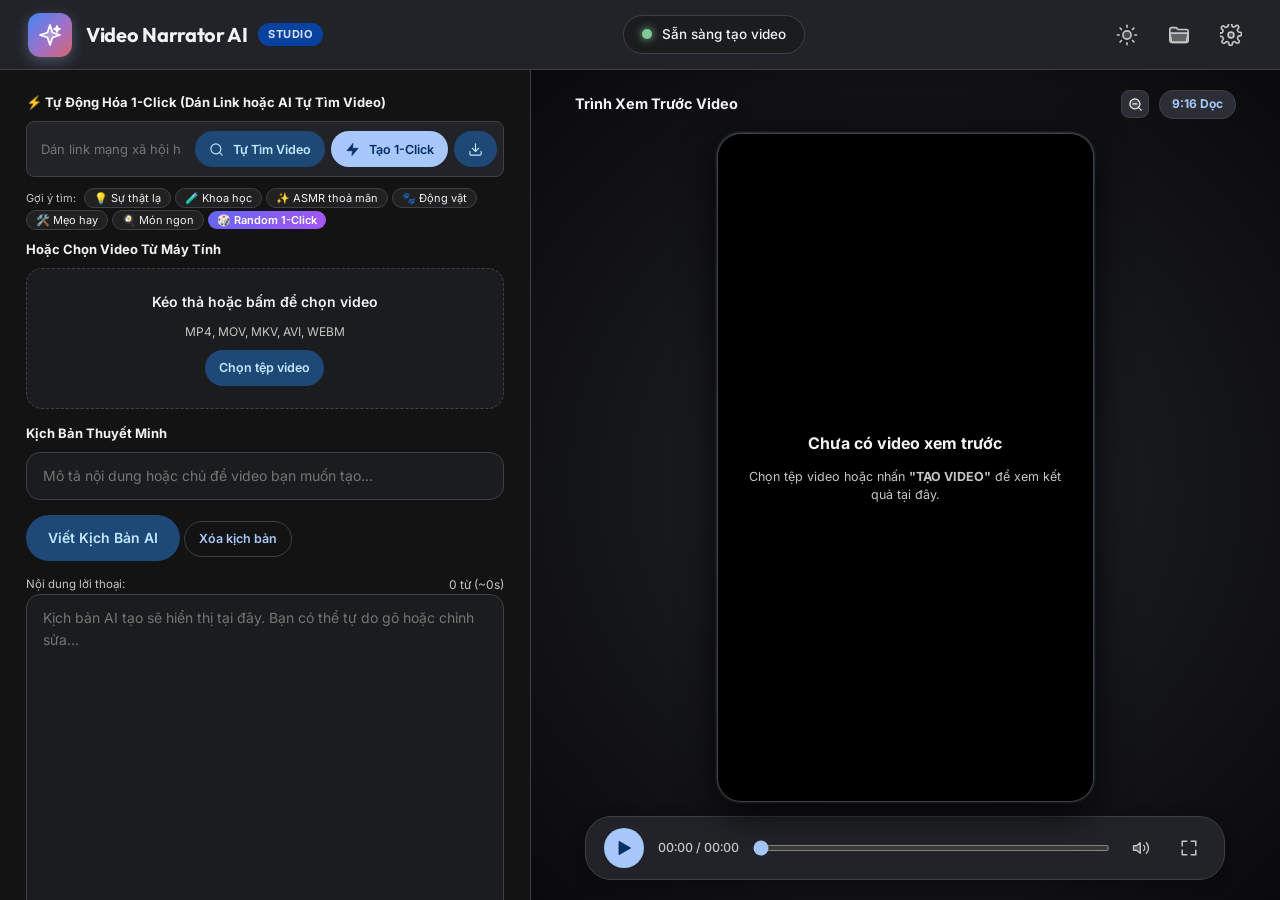
==== wwwroot/index.html @ b7f8c791 "feat(tts): set default voice to HoaiMyNeural and default speech rate to 1.25x for dynamic viral paci" ====
<!DOCTYPE html>
<html lang="vi" data-theme="dark">
<head>
    <meta charset="UTF-8">
    <meta name="viewport" content="width=device-width, initial-scale=1.0">
    <title>Video Narrator AI - Studio Tự Động Hóa Video</title>
    <!-- Modern Typography: Google Fonts (Inter, Roboto, Outfit) -->
    <link rel="preconnect" href="https://fonts.googleapis.com">
    <link rel="preconnect" href="https://fonts.gstatic.com" crossorigin>
    <link href="https://fonts.googleapis.com/css2?family=Inter:wght@400;500;600;700&family=Roboto:wght@400;500;700&family=Outfit:wght@500;600;700&display=swap" rel="stylesheet">
    <link rel="stylesheet" href="style.css">
</head>
<body>

    <!-- ==================== BESPOKE VECTOR SVG ICON SYSTEM ==================== -->
    <svg xmlns="http://www.w3.org/2000/svg" style="display: none;">
        <symbol id="icon-search" viewBox="0 0 24 24" fill="none" stroke="currentColor" stroke-width="1.8" stroke-linecap="round" stroke-linejoin="round">
            <circle cx="11" cy="11" r="8"/>
            <line x1="21" y1="21" x2="16.65" y2="16.65"/>
        </symbol>
        <symbol id="icon-sparkle" viewBox="0 0 24 24" fill="none" stroke="currentColor" stroke-width="1.8" stroke-linecap="round" stroke-linejoin="round">
            <path d="M12 2L14.5 9.5L22 12L14.5 14.5L12 22L9.5 14.5L2 12L9.5 9.5L12 2Z" fill="currentColor" fill-opacity="0.25"/>
            <path d="M19 3L19.8 5.2L22 6L19.8 6.8L19 9L18.2 6.8L16 6L18.2 5.2L19 3Z" fill="currentColor"/>
        </symbol>
        <symbol id="icon-sun" viewBox="0 0 24 24" fill="none" stroke="currentColor" stroke-width="1.8" stroke-linecap="round" stroke-linejoin="round">
            <circle cx="12" cy="12" r="4.5" fill="currentColor" fill-opacity="0.25"/>
            <line x1="12" y1="1.5" x2="12" y2="3.5"/>
            <line x1="12" y1="20.5" x2="12" y2="22.5"/>
            <line x1="4.5" y1="4.5" x2="6" y2="6"/>
            <line x1="18" y1="18" x2="19.5" y2="19.5"/>
            <line x1="1.5" y1="12" x2="3.5" y2="12"/>
            <line x1="20.5" y1="12" x2="22.5" y2="12"/>
            <line x1="4.5" y1="19.5" x2="6" y2="18"/>
            <line x1="18" y1="6" x2="19.5" y2="4.5"/>
        </symbol>
        <symbol id="icon-moon" viewBox="0 0 24 24" fill="none" stroke="currentColor" stroke-width="1.8" stroke-linecap="round" stroke-linejoin="round">
            <path d="M21 12.79A9 9 0 1 1 11.21 3 7 7 0 0 0 21 12.79z" fill="currentColor" fill-opacity="0.25"/>
        </symbol>
        <symbol id="icon-folder-open" viewBox="0 0 24 24" fill="none" stroke="currentColor" stroke-width="1.8" stroke-linecap="round" stroke-linejoin="round">
            <path d="M2 6C2 4.9 2.9 4 4 4H9L11 6H20C21.1 6 22 6.9 22 8V18C22 19.1 21.1 20 20 20H4C2.9 20 2 19.1 2 18V6Z" fill="currentColor" fill-opacity="0.15"/>
            <path d="M2 10H22L20 20H4L2 10Z" fill="currentColor" fill-opacity="0.3"/>
        </symbol>
        <symbol id="icon-folder" viewBox="0 0 24 24" fill="none" stroke="currentColor" stroke-width="1.8" stroke-linecap="round" stroke-linejoin="round">
            <path d="M22 19C22 20.1 21.1 21 20 21H4C2.9 21 2 20.1 2 19V5C2 3.9 2.9 3 4 3H9L11 5H20C21.1 5 22 5.9 22 7V19Z" fill="currentColor" fill-opacity="0.25"/>
        </symbol>
        <symbol id="icon-gear" viewBox="0 0 24 24" fill="none" stroke="currentColor" stroke-width="1.8" stroke-linecap="round" stroke-linejoin="round">
            <circle cx="12" cy="12" r="3.2" fill="currentColor" fill-opacity="0.25"/>
            <path d="M19.4 15A1.65 1.65 0 0 0 19.7 16.8L20 17.3A2 2 0 1 1 17.3 20L16.8 19.7A1.65 1.65 0 0 0 15 19.4A1.65 1.65 0 0 0 13.6 20.6V21.4A2 2 0 1 1 9.6 21.4V20.6A1.65 1.65 0 0 0 8.2 19.4A1.65 1.65 0 0 0 6.4 19.7L5.9 20A2 2 0 1 1 3.2 17.3L3.5 16.8A1.65 1.65 0 0 0 3.2 15A1.65 1.65 0 0 0 2 13.6H1.2A2 2 0 1 1 1.2 9.6H2A1.65 1.65 0 0 0 3.2 8.2A1.65 1.65 0 0 0 2.9 6.4L2.6 5.9A2 2 0 1 1 5.3 3.2L5.8 3.5A1.65 1.65 0 0 0 7.6 3.2A1.65 1.65 0 0 0 9 2V1.2A2 2 0 1 1 13 1.2V2A1.65 1.65 0 0 0 14.4 3.2A1.65 1.65 0 0 0 16.2 2.9L16.7 2.6A2 2 0 1 1 19.4 5.3L19.1 5.8A1.65 1.65 0 0 0 19.4 7.6A1.65 1.65 0 0 0 20.8 9H21.6A2 2 0 1 1 21.6 13H20.8A1.65 1.65 0 0 0 19.4 15Z"/>
        </symbol>
        <symbol id="icon-video" viewBox="0 0 24 24" fill="none" stroke="currentColor" stroke-width="1.8" stroke-linecap="round" stroke-linejoin="round">
            <polygon points="23 7 16 12 23 17 23 7" fill="currentColor" fill-opacity="0.3"/>
            <rect x="1" y="5" width="15" height="14" rx="2.5" ry="2.5" fill="currentColor" fill-opacity="0.18"/>
        </symbol>
        <symbol id="icon-magic" viewBox="0 0 24 24" fill="none" stroke="currentColor" stroke-width="1.8" stroke-linecap="round" stroke-linejoin="round">
            <path d="M14.5 4.5L19.5 9.5L6.5 22.5L1.5 17.5L14.5 4.5Z" fill="currentColor" fill-opacity="0.2"/>
            <path d="M12 2L13 5L16 6L13 7L12 10L11 7L8 6L11 5L12 2Z" fill="currentColor"/>
            <path d="M19 13L19.5 14.5L21 15L19.5 15.5L19 17L18.5 15.5L17 15L18.5 14.5L19 13Z" fill="currentColor"/>
        </symbol>
        <symbol id="icon-mic" viewBox="0 0 24 24" fill="none" stroke="currentColor" stroke-width="1.8" stroke-linecap="round" stroke-linejoin="round">
            <path d="M12 2C10.3 2 9 3.3 9 5V11C9 12.7 10.3 14 12 14C13.7 14 15 12.7 15 11V5C15 3.3 13.7 2 12 2Z" fill="currentColor" fill-opacity="0.25"/>
            <path d="M19 10V11C19 14.9 15.9 18 12 18C8.1 18 5 14.9 5 11V10"/>
            <line x1="12" y1="18" x2="12" y2="22"/>
            <line x1="8" y1="22" x2="16" y2="22"/>
        </symbol>
        <symbol id="icon-sliders" viewBox="0 0 24 24" fill="none" stroke="currentColor" stroke-width="1.8" stroke-linecap="round" stroke-linejoin="round">
            <line x1="4" y1="21" x2="4" y2="14"/>
            <line x1="4" y1="10" x2="4" y2="3"/>
            <line x1="12" y1="21" x2="12" y2="12"/>
            <line x1="12" y1="8" x2="12" y2="3"/>
            <line x1="20" y1="21" x2="20" y2="16"/>
            <line x1="20" y1="12" x2="20" y2="3"/>
            <line x1="1" y1="14" x2="7" y2="14"/>
            <line x1="9" y1="8" x2="15" y2="8"/>
            <line x1="17" y1="16" x2="23" y2="16"/>
        </symbol>
        <symbol id="icon-download" viewBox="0 0 24 24" fill="none" stroke="currentColor" stroke-width="1.8" stroke-linecap="round" stroke-linejoin="round">
            <path d="M21 15V19C21 20.1 20.1 21 19 21H5C3.9 21 3 20.1 3 19V15"/>
            <polyline points="7 10 12 15 17 10"/>
            <line x1="12" y1="15" x2="12" y2="3"/>
        </symbol>
        <symbol id="icon-check-circle" viewBox="0 0 24 24" fill="none" stroke="currentColor" stroke-width="2" stroke-linecap="round" stroke-linejoin="round">
            <circle cx="12" cy="12" r="10" fill="currentColor" fill-opacity="0.2"/>
            <polyline points="8 12 11 15 16 9"/>
        </symbol>
        <symbol id="icon-upload" viewBox="0 0 24 24" fill="none" stroke="currentColor" stroke-width="1.8" stroke-linecap="round" stroke-linejoin="round">
            <path d="M16 16L12 12L8 16"/>
            <line x1="12" y1="12" x2="12" y2="21"/>
            <path d="M20.39 18.39A5 5 0 0 0 18 9H16.74A8 8 0 1 0 3 16.3"/>
            <polyline points="16 16 12 12 8 16"/>
        </symbol>
        <symbol id="icon-clock" viewBox="0 0 24 24" fill="none" stroke="currentColor" stroke-width="1.8" stroke-linecap="round" stroke-linejoin="round">
            <circle cx="12" cy="12" r="10" fill="currentColor" fill-opacity="0.18"/>
            <polyline points="12 6 12 12 16 14"/>
        </symbol>
        <symbol id="icon-monitor" viewBox="0 0 24 24" fill="none" stroke="currentColor" stroke-width="1.8" stroke-linecap="round" stroke-linejoin="round">
            <rect x="2" y="3" width="20" height="14" rx="2" fill="currentColor" fill-opacity="0.15"/>
            <line x1="8" y1="21" x2="16" y2="21"/>
            <line x1="12" y1="17" x2="12" y2="21"/>
        </symbol>
        <symbol id="icon-mobile" viewBox="0 0 24 24" fill="none" stroke="currentColor" stroke-width="1.8" stroke-linecap="round" stroke-linejoin="round">
            <rect x="5" y="2" width="14" height="20" rx="3" fill="currentColor" fill-opacity="0.18"/>
            <line x1="12" y1="18" x2="12.01" y2="18" stroke-width="3"/>
        </symbol>
        <symbol id="icon-refresh" viewBox="0 0 24 24" fill="none" stroke="currentColor" stroke-width="1.8" stroke-linecap="round" stroke-linejoin="round">
            <polyline points="23 4 23 10 17 10"/>
            <polyline points="1 20 1 14 7 14"/>
            <path d="M3.51 9a9 9 0 0 1 14.85-3.36L23 10M1 14l4.64 4.36A9 9 0 0 0 20.49 15"/>
        </symbol>
        <symbol id="icon-caret-down" viewBox="0 0 24 24" fill="none" stroke="currentColor" stroke-width="2.2" stroke-linecap="round" stroke-linejoin="round">
            <polyline points="6 9 12 15 18 9"/>
        </symbol>
        <symbol id="icon-waveform" viewBox="0 0 24 24" fill="none" stroke="currentColor" stroke-width="2.2" stroke-linecap="round" stroke-linejoin="round">
            <line x1="3" y1="10" x2="3" y2="14"/>
            <line x1="7" y1="6" x2="7" y2="18"/>
            <line x1="11" y1="3" x2="11" y2="21"/>
            <line x1="15" y1="8" x2="15" y2="16"/>
            <line x1="19" y1="5" x2="19" y2="19"/>
            <line x1="23" y1="11" x2="23" y2="13"/>
        </symbol>
        <symbol id="icon-play" viewBox="0 0 24 24" fill="currentColor">
            <polygon points="6 4 20 12 6 20 6 4"/>
        </symbol>
        <symbol id="icon-pause" viewBox="0 0 24 24" fill="currentColor">
            <rect x="6" y="4" width="4" height="16" rx="1.2"/>
            <rect x="14" y="4" width="4" height="16" rx="1.2"/>
        </symbol>
        <symbol id="icon-scissors" viewBox="0 0 24 24" fill="none" stroke="currentColor" stroke-width="1.8" stroke-linecap="round" stroke-linejoin="round">
            <circle cx="6" cy="6" r="3" fill="currentColor" fill-opacity="0.25"/>
            <circle cx="6" cy="18" r="3" fill="currentColor" fill-opacity="0.25"/>
            <line x1="20" y1="4" x2="8.12" y2="15.88"/>
            <line x1="14.47" y1="14.48" x2="20" y2="20"/>
            <line x1="8.12" y1="8.12" x2="12" y2="12"/>
        </symbol>
        <symbol id="icon-crop" viewBox="0 0 24 24" fill="none" stroke="currentColor" stroke-width="1.8" stroke-linecap="round" stroke-linejoin="round">
            <path d="M6.13 1L6 16a2 2 0 0 0 2 2h15"/>
            <path d="M1 6.13L16 6a2 2 0 0 1 2 2v15"/>
        </symbol>
        <symbol id="icon-camera" viewBox="0 0 24 24" fill="none" stroke="currentColor" stroke-width="1.8" stroke-linecap="round" stroke-linejoin="round">
            <path d="M23 19a2 2 0 0 1-2 2H3a2 2 0 0 1-2-2V8a2 2 0 0 1 2-2h4l2-3h6l2 3h4a2 2 0 0 1 2 2z" fill="currentColor" fill-opacity="0.2"/>
            <circle cx="12" cy="13" r="4" fill="currentColor" fill-opacity="0.15"/>
        </symbol>
        <symbol id="icon-subtitles" viewBox="0 0 24 24" fill="none" stroke="currentColor" stroke-width="1.8" stroke-linecap="round" stroke-linejoin="round">
            <rect x="2" y="4" width="20" height="16" rx="3" fill="currentColor" fill-opacity="0.15"/>
            <line x1="6" y1="14" x2="10" y2="14"/>
            <line x1="14" y1="14" x2="18" y2="14"/>
            <line x1="6" y1="10" x2="14" y2="10"/>
        </symbol>
        <symbol id="icon-brush" viewBox="0 0 24 24" fill="none" stroke="currentColor" stroke-width="1.8" stroke-linecap="round" stroke-linejoin="round">
            <path d="M18.37 2.63L14 7L17 10L21.37 5.63a2.12 2.12 0 1 0-3-3Z" fill="currentColor" fill-opacity="0.3"/>
            <path d="M9 12l5 5L9 22H2v-7l7-3Z" fill="currentColor" fill-opacity="0.15"/>
        </symbol>
        <symbol id="icon-music" viewBox="0 0 24 24" fill="none" stroke="currentColor" stroke-width="1.8" stroke-linecap="round" stroke-linejoin="round">
            <path d="M9 18V5l12-2v13"/>
            <circle cx="6" cy="18" r="3" fill="currentColor" fill-opacity="0.3"/>
            <circle cx="18" cy="16" r="3" fill="currentColor" fill-opacity="0.3"/>
        </symbol>
        <symbol id="icon-speaker" viewBox="0 0 24 24" fill="none" stroke="currentColor" stroke-width="1.8" stroke-linecap="round" stroke-linejoin="round">
            <polygon points="11 5 6 9 2 9 2 15 6 15 11 19 11 5" fill="currentColor" fill-opacity="0.3"/>
            <path d="M19.07 4.93a10 10 0 0 1 0 14.14M15.54 8.46a5 5 0 0 1 0 7.07"/>
        </symbol>
        <symbol id="icon-fullscreen" viewBox="0 0 24 24" fill="none" stroke="currentColor" stroke-width="2" stroke-linecap="round" stroke-linejoin="round">
            <polyline points="15 3 21 3 21 9"/>
            <polyline points="9 21 3 21 3 15"/>
            <polyline points="21 15 21 21 15 21"/>
            <polyline points="3 9 3 3 9 3"/>
        </symbol>
        <symbol id="icon-zoom-in" viewBox="0 0 24 24" fill="none" stroke="currentColor" stroke-width="2" stroke-linecap="round" stroke-linejoin="round">
            <circle cx="11" cy="11" r="8" fill="currentColor" fill-opacity="0.15"/>
            <line x1="21" y1="21" x2="16.65" y2="16.65"/>
            <line x1="11" y1="8" x2="11" y2="14"/>
            <line x1="8" y1="11" x2="14" y2="11"/>
        </symbol>
        <symbol id="icon-zoom-out" viewBox="0 0 24 24" fill="none" stroke="currentColor" stroke-width="2" stroke-linecap="round" stroke-linejoin="round">
            <circle cx="11" cy="11" r="8" fill="currentColor" fill-opacity="0.15"/>
            <line x1="21" y1="21" x2="16.65" y2="16.65"/>
            <line x1="8" y1="11" x2="14" y2="11"/>
        </symbol>
        <symbol id="icon-film-slate" viewBox="0 0 24 24" fill="none" stroke="currentColor" stroke-width="1.8" stroke-linecap="round" stroke-linejoin="round">
            <rect x="2" y="7" width="20" height="14" rx="2.5" fill="currentColor" fill-opacity="0.2"/>
            <path d="M2 7l3.5-4h4L6 7m4 0l3.5-4h4L14 7m4 0l3.5-4H22l-2.5 4"/>
        </symbol>
        <symbol id="icon-lightning" viewBox="0 0 24 24" fill="currentColor">
            <polygon points="13 2 3 14 12 14 11 22 21 10 12 10 13 2"/>
        </symbol>
        <symbol id="icon-close" viewBox="0 0 24 24" fill="none" stroke="currentColor" stroke-width="2.2" stroke-linecap="round" stroke-linejoin="round">
            <line x1="18" y1="6" x2="6" y2="18"/>
            <line x1="6" y1="6" x2="18" y2="18"/>
        </symbol>
        <symbol id="icon-save" viewBox="0 0 24 24" fill="none" stroke="currentColor" stroke-width="1.8" stroke-linecap="round" stroke-linejoin="round">
            <path d="M19 21H5C3.9 21 3 20.1 3 19V5C3 3.9 3.9 3 5 3H16L21 8V19C21 20.1 20.1 21 19 21Z" fill="currentColor" fill-opacity="0.2"/>
            <polyline points="17 21 17 13 7 13 7 21"/>
            <polyline points="7 3 7 8 15 8"/>
        </symbol>
        <symbol id="icon-warning" viewBox="0 0 24 24" fill="none" stroke="currentColor" stroke-width="1.8" stroke-linecap="round" stroke-linejoin="round">
            <path d="M10.29 3.86L1.82 18a2 2 0 0 0 1.71 3h16.94a2 2 0 0 0 1.71-3L13.71 3.86a2 2 0 0 0-3.42 0z" fill="currentColor" fill-opacity="0.2"/>
            <line x1="12" y1="9" x2="12" y2="13"/>
            <line x1="12" y1="17" x2="12.01" y2="17"/>
        </symbol>
        <symbol id="icon-spinner" viewBox="0 0 24 24" fill="none" stroke="currentColor" stroke-width="2.5" stroke-linecap="round">
            <path d="M12 2A10 10 0 0 1 22 12A10 10 0 0 1 12 22"/>
        </symbol>
        <symbol id="icon-play-circle" viewBox="0 0 24 24" fill="none" stroke="currentColor" stroke-width="1.8" stroke-linecap="round" stroke-linejoin="round">
            <circle cx="12" cy="12" r="10" fill="currentColor" fill-opacity="0.2"/>
            <polygon points="10 8 16 12 10 16 10 8" fill="currentColor"/>
        </symbol>
        <symbol id="icon-film" viewBox="0 0 24 24" fill="none" stroke="currentColor" stroke-width="1.8" stroke-linecap="round" stroke-linejoin="round">
            <rect x="2" y="2" width="20" height="20" rx="2.5" fill="currentColor" fill-opacity="0.15"/>
            <line x1="7" y1="2" x2="7" y2="22"/>
            <line x1="17" y1="2" x2="17" y2="22"/>
            <line x1="2" y1="12" x2="22" y2="12"/>
        </symbol>
        <symbol id="icon-monitor-play" viewBox="0 0 24 24" fill="none" stroke="currentColor" stroke-width="1.8" stroke-linecap="round" stroke-linejoin="round">
            <rect x="2" y="3" width="20" height="14" rx="2" fill="currentColor" fill-opacity="0.15"/>
            <line x1="8" y1="21" x2="16" y2="21"/>
            <line x1="12" y1="17" x2="12" y2="21"/>
            <polygon points="10 7 15 10 10 13 10 7" fill="currentColor"/>
        </symbol>
    </svg>

    <div class="vn-app-layout">
        
        <!-- ==================== TOP HEADER ==================== -->
        <header class="vn-header">
            <div class="header-left">
                <div class="brand-badge-icon">
                    <svg class="vn-icon"><use href="#icon-sparkle"></use></svg>
                </div>
                <div class="brand-text">
                    <span class="brand-name">Video Narrator AI</span>
                    <span class="brand-pill">Studio</span>
                </div>
            </div>

            <div class="header-center">
                <div class="ai-status-chip" id="aiStatusChip">
                    <span class="status-indicator-dot"></span>
                    <span class="status-indicator-text" id="aiStatusText">Sẵn sàng tạo video</span>
                </div>
            </div>

            <div class="header-right">
                <!-- Theme Toggle Button -->
                <button class="vn-icon-btn" id="btnToggleTheme" title="Giao diện Sáng / Tối">
                    <svg class="vn-icon" id="themeIcon"><use href="#icon-sun"></use></svg>
                </button>

                <!-- Open Output Directory -->
                <button class="vn-icon-btn" id="btnOpenFolder" title="Mở thư mục video đã xuất">
                    <svg class="vn-icon"><use href="#icon-folder-open"></use></svg>
                </button>

                <!-- Settings Button -->
                <button class="vn-icon-btn" id="btnSettings" title="Cài đặt AI & Cấu hình">
                    <svg class="vn-icon"><use href="#icon-gear"></use></svg>
                </button>
            </div>
        </header>

        <!-- ==================== BODY WORKSPACE ==================== -->
        <div class="vn-workspace">
            
            <!-- MAIN CONTENT -->
            <main class="vn-main">
                
                <!-- LEFT COLUMN: STUDIO CONTROLS -->
                <section class="vn-config-col">
                    
                    <!-- UNIFIED STUDIO PANEL (STEP 1) -->
                    <div class="step-panel active studio-panel" id="panelStep1">
                        
                        <!-- 1. VIDEO SOURCE SECTION -->
                        <div class="form-group mb-2">
                            <label class="section-label">
                                <span>⚡ Tự Động Hóa 1-Click (Dán Link hoặc AI Tự Tìm Video)</span>
                            </label>
                            <div class="one-click-url-box flex gap-2 mb-2">
                                <input type="text" id="videoUrlInput" class="vn-input flex-1" placeholder="Dán link mạng xã hội hoặc nhập chủ đề (ví dụ: mẹo vặt, khoa học...)...">
                                <button class="vn-btn vn-btn-tonal btn-sm flex items-center gap-1" id="btnDiscoverVideos" type="button" title="Tìm kiếm các video ngắn hay nhất trên mạng theo chủ đề">
                                    <svg class="vn-icon"><use href="#icon-search"></use></svg>
                                    <span>Tự Tìm Video</span>
                                </button>
                                <button class="vn-btn vn-btn-primary btn-sm flex items-center gap-1" id="btnOneClickProduce" type="button" title="Tự động tải về, tạo lời kể chuyện cuốn hút, lồng tiếng và xuất video hoàn chỉnh">
                                    <svg class="vn-icon"><use href="#icon-lightning"></use></svg>
                                    <span>Tạo 1-Click</span>
                                </button>
                                <button class="vn-btn vn-btn-tonal btn-sm flex items-center" id="btnDownloadOnly" type="button" title="Chỉ tải video về máy">
                                    <svg class="vn-icon"><use href="#icon-download"></use></svg>
                                </button>
                            </div>

                            <!-- Trending Quick Chips & Random Auto Button -->
                            <div class="trending-chips-container flex items-center gap-1 mb-2 flex-wrap" id="trendingChipsContainer">
                                <span class="chip-label text-xs">Gợi ý tìm:</span>
                                <button class="vn-chip" type="button" data-topic="Sự thật thú vị thế giới">💡 Sự thật lạ</button>
                                <button class="vn-chip" type="button" data-topic="Khoa học kỳ thú thí nghiệm">🧪 Khoa học</button>
                                <button class="vn-chip" type="button" data-topic="Oddly satisfying ASMR">✨ ASMR thoả mãn</button>
                                <button class="vn-chip" type="button" data-topic="Động vật thông minh hài hước">🐾 Động vật</button>
                                <button class="vn-chip" type="button" data-topic="Mẹo vặt cuộc sống cực đỉnh">🛠️ Mẹo hay</button>
                                <button class="vn-chip" type="button" data-topic="Ẩm thực đường phố độc lạ">🍳 Món ngon</button>
                                <button class="vn-chip chip-highlight" id="btnRandomAutoProduce" type="button" title="AI tự chọn 1 video ngẫu nhiên thịnh hành và tự động dựng trọn gói">🎲 Random 1-Click</button>
                            </div>

                            <!-- Discovered Videos Grid (Shown after search) -->
                            <div class="discovered-videos-container hidden mb-2" id="discoveredVideosBox">
                                <div class="discovered-header flex justify-between items-center mb-1">
                                    <span class="text-xs font-semibold text-primary" id="discoveredHeaderTitle">🎬 Danh sách video tìm thấy:</span>
                                    <button class="vn-icon-btn btn-xs" id="btnCloseDiscovered" type="button" title="Đóng danh sách">
                                        <svg class="vn-icon"><use href="#icon-close"></use></svg>
                                    </button>
                                </div>
                                <div class="discovered-grid" id="discoveredGrid">
                                    <!-- Populated dynamically via JS -->
                                </div>
                            </div>
                            
                            <label class="section-label mt-1">
                                <span>Hoặc Chọn Video Từ Máy Tính</span>
                            </label>
                            
                            <!-- Dropzone -->
                            <div class="vn-dropzone compact" id="dropzoneVideo">
                                <h3 class="dropzone-title">Kéo thả hoặc bấm để chọn video</h3>
                                <p class="dropzone-hint">MP4, MOV, MKV, AVI, WEBM</p>
                                <button class="vn-btn vn-btn-tonal btn-sm mt-1" id="btnSelectVideo" type="button">
                                    Chọn tệp video
                                </button>
                            </div>
                            <input type="file" id="nativeFileInput" accept="video/mp4,video/mkv,video/mov,video/avi,video/webm" style="display:none">

                            <!-- Video Info Card (Shown when selected) -->
                            <div class="video-info-card hidden mt-2" id="videoInfoCard">
                                <div class="video-thumb-preview" id="videoThumbBox">
                                    <svg class="vn-icon"><use href="#icon-video"></use></svg>
                                </div>
                                <div class="video-details">
                                    <div class="video-filename" id="videoFilename">Chưa chọn video</div>
                                    <div class="video-meta-tags">
                                        <span class="meta-tag" id="metaDuration"><svg class="vn-icon"><use href="#icon-clock"></use></svg> --:--</span>
                                        <span class="meta-tag" id="metaResolution"><svg class="vn-icon"><use href="#icon-monitor"></use></svg> --x--</span>
                                        <span class="meta-tag badge-ratio" id="badgeTargetRatio">9:16</span>
                                    </div>
                                </div>
                                <button class="vn-icon-btn btn-sm" id="btnChangeVideo" title="Chọn video khác">
                                    <svg class="vn-icon"><use href="#icon-refresh"></use></svg>
                                </button>
                            </div>
                        </div>

                        <!-- 2. AI SCRIPT SECTION -->
                        <div class="form-group">
                            <label class="section-label">
                                <span>Kịch Bản Thuyết Minh</span>
                            </label>
                            <input type="text" id="topicInput" class="vn-input" placeholder="Mô tả nội dung hoặc chủ đề video bạn muốn tạo...">
                            
                            <div class="script-gen-action flex gap-2 mt-2">
                                <button class="vn-btn vn-btn-tonal flex-1" id="btnGenerateScriptAction" type="button">
                                    <span>Viết Kịch Bản AI</span>
                                </button>
                                <button class="vn-btn vn-btn-outlined btn-sm" id="btnClearScript" type="button" title="Xóa kịch bản cũ">
                                    <span>Xóa kịch bản</span>
                                </button>
                            </div>

                            <div class="mt-2">
                                <div class="flex-between mb-1">
                                    <span style="font-size: 11.5px; color: var(--vn-on-surface-variant);">Nội dung lời thoại:</span>
                                    <span class="word-counter" id="scriptWordCounter">0 từ (~0s)</span>
                                </div>
                                <textarea id="scriptInput" class="vn-textarea" placeholder="Kịch bản AI tạo sẽ hiển thị tại đây. Bạn có thể tự do gõ hoặc chỉnh sửa..."></textarea>
                            </div>
                        </div>

                        <!-- 3. QUICK CONFIG ROW -->
                        <div class="form-row-3">
                            <div class="form-group">
                                <label class="form-label" style="font-size: 11.5px;">Khung hình:</label>
                                <div class="vn-select-wrap">
                                    <select id="resolutionSelect" class="vn-select">
                                        <option value="1080x1920 (9:16 Dọc TikTok/Shorts)" selected>9:16 Dọc (TikTok/Reels)</option>
                                        <option value="1920x1080 (16:9 Ngang YouTube/Facebook)">16:9 Ngang (YouTube)</option>
                                        <option value="1080x1080 (1:1 Vuông Instagram)">1:1 Vuông (Instagram)</option>
                                        <option value="Original (Giữ nguyên kích thước video gốc)">Giữ nguyên gốc (Không cắt viền)</option>
                                    </select>
                                    <svg class="vn-icon select-caret"><use href="#icon-caret-down"></use></svg>
                                </div>
                                <span class="hidden" id="valSelectedAspect">9:16 Dọc TikTok</span>
                                <span class="hidden" id="resolutionHint"></span>
                            </div>

                            <div class="form-group">
                                <label class="form-label" style="font-size: 11.5px;">Giọng đọc:</label>
                                <div class="vn-select-wrap">
                                    <select id="ttsVoiceSelect" class="vn-select">
                                        <option value="vi-VN-HoaiMyNeural (Nữ - Tiếng Việt)" selected>Hoài My (Nữ truyền cảm - Khuyên dùng)</option>
                                        <option value="vi-VN-NamMinhNeural (Nam - Tiếng Việt)">Nam Minh (Nam đĩnh đạc)</option>
                                        <option value="en-US-GuyNeural (Nam - Tiếng Anh)">Guy (Nam English)</option>
                                        <option value="en-US-JennyNeural (Nữ - Tiếng Anh)">Jenny (Nữ English)</option>
                                    </select>
                                    <svg class="vn-icon select-caret"><use href="#icon-caret-down"></use></svg>
                                </div>
                            </div>

                            <div class="form-group">
                                <div class="flex-between">
                                    <label class="form-label" style="font-size: 11.5px;">Tốc độ:</label>
                                    <span class="badge-val" id="valSpeechRate" style="font-size: 11px;">1.25x</span>
                                </div>
                                <input type="range" class="vn-range" id="rangeSpeechRate" min="0.80" max="1.80" step="0.05" value="1.25" style="margin-top: 6px;">
                            </div>
                        </div>

                        <!-- 4. BIG PRIMARY CREATE BUTTON -->
                        <div class="generate-big-box mt-1">
                            <button class="vn-hero-btn w-full" id="btnBigCreateVideo" type="button">
                                <span>TẠO VIDEO</span>
                            </button>
                        </div>

                    </div>

                    <!-- STEP 5: RESULT & EXPORT PANEL -->
                    <div class="step-panel" id="panelStep5">
                        <div class="panel-header">
                            <div class="panel-title-group">
                                <span class="badge-step badge-success">Hoàn thành</span>
                                <h2 class="panel-title">Video Đã Sẵn Sàng!</h2>
                            </div>
                        </div>

                        <div class="result-details-card">
                            <div class="result-icon-success">
                                <svg class="vn-icon"><use href="#icon-check-circle"></use></svg>
                            </div>
                            <div class="result-meta-info">
                                <h3 class="result-title" id="resVideoTitle">Video Hoàn Thiện Chất Lượng Cao</h3>
                                <div class="result-tags">
                                    <span class="res-tag"><svg class="vn-icon"><use href="#icon-mobile"></use></svg> 9:16</span>
                                    <span class="res-tag" id="resDurationTag"><svg class="vn-icon"><use href="#icon-clock"></use></svg> --:--</span>
                                    <span class="res-tag"><svg class="vn-icon"><use href="#icon-film"></use></svg> MP4</span>
                                </div>
                            </div>
                        </div>

                        <div class="result-actions-grid mt-3">
                            <button class="vn-btn vn-btn-primary" id="btnPlayResultVideo">
                                <svg class="vn-icon"><use href="#icon-play-circle"></use></svg>
                                <span>Phát Video</span>
                            </button>

                            <button class="vn-btn vn-btn-tonal" id="btnExportResultVideo">
                                <svg class="vn-icon"><use href="#icon-download"></use></svg>
                                <span>Xuất Video</span>
                            </button>

                            <button class="vn-btn vn-btn-outlined" id="btnOpenResultFolder">
                                <svg class="vn-icon"><use href="#icon-folder"></use></svg>
                                <span>Mở Thư Mục</span>
                            </button>
                        </div>

                        <div class="panel-footer-actions mt-4">
                            <button class="vn-btn vn-btn-text" id="btnRestartWorkflow">
                                <svg class="vn-icon"><use href="#icon-refresh"></use></svg> Tạo video mới khác
                            </button>
                        </div>
                    </div>

                    <!-- DUMMY HIDDEN CONTAINER TO SATISFY ALL LEGACY EVENT LISTENERS SAFELY -->
                    <div style="display:none;" aria-hidden="true">
                        <div id="stepNav">
                            <button id="stepBtn1"></button>
                            <button id="stepBtn2"></button>
                            <button id="stepBtn3"></button>
                            <button id="stepBtn4"></button>
                            <button id="stepBtn5"></button>
                        </div>
                        <span id="step1Desc"></span>
                        <span id="step5Desc"></span>
                        <div id="panelStep2"></div>
                        <div id="panelStep3"></div>
                        <div id="panelStep4"></div>
                        <button id="btnNextToStep2"></button>
                        <button id="btnNextToStep3"></button>
                        <button id="btnNextToStep4"></button>
                        <button id="btnBackToStep1"></button>
                        <button id="btnBackToStep2"></button>
                        <button id="btnBackToStep3"></button>
                        <button id="btnSidebarGenerate"></button>
                    </div>

                </section>

                <!-- RIGHT COLUMN: VIDEO PREVIEW & REAL-TIME PROGRESS OVERLAY -->
                <section class="vn-preview-col">
                    <div class="preview-stage-card preview-expanded" id="previewStageCard">
                        
                        <!-- Header of Preview Card -->
                        <div class="preview-card-header">
                            <div class="preview-title-group">
                                <span>Trình Xem Trước Video</span>
                            </div>
                            <div class="preview-header-actions">
                                <button class="vn-icon-btn btn-xs" id="btnToggleZoomPreview" title="Thu nhỏ khung xem trước">
                                    <svg class="vn-icon" id="iconZoomPreview"><use href="#icon-zoom-out"></use></svg>
                                </button>
                                <span class="ratio-pill" id="previewRatioPill">9:16 Dọc</span>
                            </div>
                        </div>

                        <!-- 9:16 Video Player Container -->
                        <div class="preview-viewport-box" id="previewViewportBox">
                            
                            <!-- Empty State View -->
                            <div class="preview-empty-state" id="previewEmptyState">
                                <h4 class="empty-state-title">Chưa có video xem trước</h4>
                                <p class="empty-state-desc">Chọn tệp video hoặc nhấn <strong>"TẠO VIDEO"</strong> để xem kết quả tại đây.</p>
                            </div>

                            <!-- Active HTML5 Video Player -->
                            <video id="videoPlayer" class="preview-video-element hidden" playsinline></video>

                            <!-- Badge overlay on video -->
                            <div class="video-badge-overlay hidden" id="videoBadgeOverlay">
                                <svg class="vn-icon"><use href="#icon-lightning"></use></svg>
                                <span id="videoBadgeText">Bản xem trước 9:16</span>
                            </div>

                            <!-- Real-time Multi-step Processing Overlay -->
                            <div class="pipeline-progress-overlay hidden" id="pipelineProgressOverlay">
                                <div class="pipeline-card">
                                    <div class="pipeline-header">
                                        <div class="pipeline-spinner-ring">
                                            <svg class="vn-icon spin-anim"><use href="#icon-spinner"></use></svg>
                                        </div>
                                        <div class="pipeline-title-group">
                                            <h3 class="pipeline-headline" id="pipelineHeadline">Đang Xử Lý Video AI...</h3>
                                            <span class="pipeline-substatus" id="pipelineSubstatus">Vui lòng đợi giây lát</span>
                                        </div>
                                        <span class="pipeline-percentage" id="pipelinePercentage">0%</span>
                                    </div>

                                    <!-- Progress Track Bar -->
                                    <div class="pipeline-track-bar">
                                        <div class="pipeline-track-fill" id="pipelineTrackFill" style="width: 0%;"></div>
                                    </div>

                                    <!-- Cancel Process Button -->
                                    <button class="vn-btn vn-btn-text text-danger mt-2" id="btnCancelPipeline">
                                        <svg class="vn-icon"><use href="#icon-close"></use></svg> Hủy tiến trình
                                    </button>
                                </div>
                            </div>

                            <!-- Error Alert Banner -->
                            <div class="error-toast-banner hidden" id="errorBanner">
                                <svg class="vn-icon"><use href="#icon-warning"></use></svg>
                                <span class="error-msg-text" id="errorMessageText">Đã xảy ra lỗi</span>
                                <button class="vn-icon-btn btn-xs" id="btnCloseError"><svg class="vn-icon"><use href="#icon-close"></use></svg></button>
                            </div>
                        </div>

                        <!-- Player Controls Bar -->
                        <div class="preview-controls-bar">
                            <button class="ctrl-play-btn" id="btnPlayPause" title="Phát / Dừng">
                                <svg class="vn-icon" id="iconPlayPause"><use href="#icon-play"></use></svg>
                            </button>

                            <span class="time-readout" id="timecodeDisplay">00:00 / 00:00</span>

                            <div class="seek-wrapper">
                                <input type="range" class="vn-seekbar" id="seekBar" min="0" max="100" value="0" step="0.1">
                            </div>

                            <button class="vn-icon-btn btn-sm" id="btnMute" title="Bật / Tắt tiếng">
                                <svg class="vn-icon" id="iconVolume"><use href="#icon-speaker"></use></svg>
                            </button>

                            <button class="vn-icon-btn btn-sm" id="btnFullscreen" title="Toàn màn hình">
                                <svg class="vn-icon"><use href="#icon-fullscreen"></use></svg>
                            </button>
                        </div>

                        <!-- Quick Generate Box in Preview Col (Hidden by CSS) -->
                        <div class="preview-footer-action">
                            <button class="vn-hero-btn w-full" id="btnPreviewColGenerate">
                                <span>TẠO VIDEO NGAY</span>
                            </button>
                        </div>

                    </div>
                </section>

            </main>
        </div>

    </div>

    <!-- ==================== SETTINGS MODAL (CÀI ĐẶT TÙY CHỌN NÂNG CAO) ==================== -->
    <div id="settingsModal" class="vn-modal hidden">
        <div class="modal-backdrop"></div>
        <div class="modal-card">
            <div class="modal-header">
                <div class="modal-title-group">
                    <svg class="vn-icon"><use href="#icon-sliders"></use></svg>
                    <span>Cài Đặt Tùy Chọn Nâng Cao</span>
                </div>
                <button class="vn-icon-btn btn-sm" id="btnCloseSettings"><svg class="vn-icon"><use href="#icon-close"></use></svg></button>
            </div>
            <div class="modal-body">
                
                <!-- 1. CÂU HOOK & THỜI LƯỢNG -->
                <div class="modal-section">
                    <h4 class="modal-sec-title">Mở Đầu & Thời Lượng Video</h4>
                    <div class="form-group mt-1">
                        <label class="form-label" style="font-size: 11.5px;">Câu Hook 3 Giây Mở Đầu:</label>
                        <input type="text" id="hookInput" class="vn-input" placeholder="Câu mở đầu giật gân, cuốn hút người xem trong 3 giây...">
                    </div>
                    <div class="form-group mt-2">
                        <label class="form-label" style="font-size: 11.5px;">Chiến lược thời lượng:</label>
                        <div class="vn-select-wrap">
                            <select id="durationModeSelect" class="vn-select">
                                <option value="Tự Động Thông Minh (Thuật toán tự quyết định)" selected>Tự động khớp video & giọng nói (Đề xuất)</option>
                                <option value="Giữ nguyên toàn bộ video gốc (Không cắt)">Giữ nguyên toàn bộ video gốc</option>
                                <option value="Cắt ghép Highlight (Khớp 100% giọng đọc)">Cắt ghép Highlight theo câu nói</option>
                            </select>
                            <svg class="vn-icon select-caret"><use href="#icon-caret-down"></use></svg>
                        </div>
                    </div>
                </div>

                <!-- 2. PHONG CÁCH & GIỌNG ĐỌC -->
                <div class="modal-section">
                    <h4 class="modal-sec-title">Phong Cách & Giọng Đọc</h4>
                    <div class="form-row-2 mt-1">
                        <div class="form-group">
                            <label class="form-label" style="font-size: 11.5px;">AI Persona:</label>
                            <div class="vn-select-wrap">
                                <select id="personaSelect" class="vn-select">
                                    <option value="the_gioi_co_gi_hay" selected>Thế Giới Có Gì Hay? (Sự Thật & Mẹo Độc Lạ)</option>
                                    <option value="mad_muse">Nàng Thơ Điên Rồ (Mad Muse)</option>
                                    <option value="genz_troll">Gen Z Sát Thủ Bắt Trend</option>
                                    <option value="hypnotic_zen">Thôi Miên Thiền Định</option>
                                    <option value="dark_documentarian">Hồ Sơ Đen Tối</option>
                                    <option value="high_octane_hype">Bùng Nổ Năng Lượng</option>
                                    <option value="doi_co_gi_hay">Đời Có Gì Hay</option>
                                </select>
                                <svg class="vn-icon select-caret"><use href="#icon-caret-down"></use></svg>
                            </div>
                        </div>

                        <div class="form-group">
                            <label class="form-label" style="font-size: 11.5px;">Phong cách kịch bản:</label>
                            <div class="vn-select-wrap">
                                <select id="stylePresetSelect" class="vn-select">
                                    <option value="Thế Giới Có Gì Hay" selected>Thế Giới Có Gì Hay? (Zack D. Films)</option>
                                    <option value="TikTok Shorts">TikTok Shorts (Hook nhanh)</option>
                                    <option value="Documentary">Phim tài liệu (Sâu lắng)</option>
                                    <option value="News">Bản tin tức (Dồn dập)</option>
                                    <option value="Educational">Kiến thức thú vị (Dễ hiểu)</option>
                                </select>
                                <svg class="vn-icon select-caret"><use href="#icon-caret-down"></use></svg>
                            </div>
                        </div>
                    </div>

                    <div class="form-row-2 mt-2">
                        <div class="form-group">
                            <label class="form-label" style="font-size: 11.5px;">Bộ máy TTS:</label>
                            <div class="vn-select-wrap">
                                <select id="ttsProviderSelect" class="vn-select">
                                    <option value="Edge-TTS" selected>Edge-TTS (Miễn phí chuẩn tự nhiên)</option>
                                    <option value="OpenAI">OpenAI TTS</option>
                                    <option value="ElevenLabs">ElevenLabs</option>
                                </select>
                                <svg class="vn-icon select-caret"><use href="#icon-caret-down"></use></svg>
                            </div>
                        </div>

                        <div class="form-group">
                            <div class="flex-between">
                                <label class="form-label" style="font-size: 11.5px;">Cao độ / Pitch:</label>
                                <span class="badge-val" id="valSpeechPitch" style="font-size: 11px;">+2.0</span>
                            </div>
                            <input type="range" class="vn-range" id="rangeSpeechPitch" min="-5.0" max="5.0" step="0.5" value="2.0">
                        </div>
                    </div>

                    <div class="mt-2">
                        <button class="vn-btn vn-btn-tonal btn-sm w-full" id="btnPreviewVoice" type="button">
                            Nghe Thử Voice Giọng Đọc
                        </button>
                    </div>
                </div>

                <!-- 3. HẬU KỲ TỰ ĐỘNG (7 CÔNG TẮC) -->
                <div class="modal-section">
                    <h4 class="modal-sec-title">Tính Năng Hậu Kỳ Tự Động</h4>
                    <div class="switches-list mt-1">
                        <label class="vn-switch-card">
                            <div class="switch-content">
                                <span class="switch-title">AI Auto Cut</span>
                                <span class="switch-sub">Tự động chọn lọc khoảnh khắc cao trào</span>
                            </div>
                            <input type="checkbox" id="chkAutoCut" checked>
                            <span class="switch-pill"></span>
                        </label>

                        <label class="vn-switch-card">
                            <div class="switch-content">
                                <span class="switch-title">Crop 9:16 & Pan Focus</span>
                                <span class="switch-sub">Tự canh đối tượng trung tâm màn hình</span>
                            </div>
                            <input type="checkbox" id="chkAutoPan" checked>
                            <span class="switch-pill"></span>
                        </label>

                        <label class="vn-switch-card">
                            <div class="switch-content">
                                <span class="switch-title">Ken Burns Effect</span>
                                <span class="switch-sub">Zoom chậm tăng độ cuốn hút thị giác</span>
                            </div>
                            <input type="checkbox" id="chkAutoZoom" checked>
                            <span class="switch-pill"></span>
                        </label>

                        <label class="vn-switch-card">
                            <div class="switch-content">
                                <span class="switch-title">Auto Subtitle ASS Động</span>
                                <span class="switch-sub">Đồng bộ phụ đề chuẩn xác từng từ</span>
                            </div>
                            <input type="checkbox" id="chkAutoSubtitle" checked>
                            <span class="switch-pill"></span>
                        </label>

                        <label class="vn-switch-card">
                            <div class="switch-content">
                                <span class="switch-title">Highlight Từ Khóa</span>
                                <span class="switch-sub">Tô màu vàng kim nổi bật chữ quan trọng</span>
                            </div>
                            <input type="checkbox" id="chkKeywordHighlight" checked>
                            <span class="switch-pill"></span>
                        </label>

                        <label class="vn-switch-card">
                            <div class="switch-content">
                                <span class="switch-title">Background Music & Ducking</span>
                                <span class="switch-sub">Tự chèn nhạc nền và hạ âm khi có lời</span>
                            </div>
                            <input type="checkbox" id="chkMusicDucking" checked>
                            <span class="switch-pill"></span>
                        </label>

                        <label class="vn-switch-card">
                            <div class="switch-content">
                                <span class="switch-title">Hiệu Ứng Âm Thanh (SFX)</span>
                                <span class="switch-sub">Chèn âm thanh whoosh chuyển cảnh</span>
                            </div>
                            <input type="checkbox" id="chkSoundEffects">
                            <span class="switch-pill"></span>
                        </label>
                    </div>
                </div>

                <!-- 4. THƯ MỤC XUẤT VIDEO -->
                <div class="modal-section">
                    <h4 class="modal-sec-title">Thư Mục Xuất Bản</h4>
                    <div class="form-group mt-1">
                        <label class="form-label" style="font-size: 11.5px;">Thư mục xuất video (Output Directory):</label>
                        <input type="text" id="outputDir" class="vn-input" placeholder="Mặc định: Videos\VideoNarrator">
                    </div>
                </div>

                <!-- DUMMY HIDDEN SYSTEM ELEMENTS -->
                <div style="display:none;" aria-hidden="true">
                    <input type="text" id="geminiApiUrlInput" value="http://192.168.1.15:6660/api">
                    <select id="geminiModelSelect"><option value="gemini-3.1-flash-lite" selected></option></select>
                    <input type="password" id="geminiKey" value="">
                    <button id="btnToggleGeminiKey"></button>
                    <input type="password" id="ttsKey" value="">
                    <div id="personaHighlightBox"><span id="personaNameTag"></span><span id="personaDescText"></span></div>
                </div>

            </div>
            <div class="modal-footer">
                <button class="vn-btn vn-btn-text" id="btnCancelSettings">Đóng</button>
                <button class="vn-btn vn-btn-primary" id="btnSaveSettings">
                    <svg class="vn-icon"><use href="#icon-save"></use></svg> Lưu Cài Đặt
                </button>
            </div>
        </div>
    </div>

    <!-- Toast Notification -->
    <div id="toastMessage" class="vn-toast hidden">
        <svg class="vn-icon toast-icon"><use href="#icon-check-circle"></use></svg>
        <span id="toastText">Thành công!</span>
    </div>

    <!-- Application Script -->
    <script src="app.js"></script>
</body>
</html>
---- wwwroot/style.css ----
/* ===================================================================
   VIDEO NARRATOR AI - MODERN STUDIO DESIGN SYSTEM
   ENLARGED LAYOUT & CUSTOM BESPOKE VECTOR ICON STYLING
   =================================================================== */

:root, [data-theme="dark"] {
    --vn-primary: #a8c7fa;
    --vn-on-primary: #043064;
    --vn-primary-container: #0842a0;
    --vn-on-primary-container: #d3e3fd;

    --vn-secondary: #c2e7ff;
    --vn-on-secondary: #003355;
    --vn-secondary-container: #1e4976;
    --vn-on-secondary-container: #c2e7ff;

    --vn-surface: #131314;
    --vn-surface-dim: #111213;
    --vn-surface-bright: #37393b;
    --vn-surface-lowest: #0a0a0c;
    --vn-surface-low: #1a1c1e;
    --vn-surface-container: #212328;
    --vn-surface-high: #2b2e35;
    --vn-surface-highest: #353842;

    --vn-on-surface: #f1f3f4;
    --vn-on-surface-variant: #c4c7c5;
    --vn-outline: #8e918f;
    --vn-outline-variant: #3c4048;

    --vn-error: #f2b8b5;
    --vn-on-error: #601410;
    --vn-success: #81c995;
    --vn-warning: #fdd663;

    --vn-shadow: 0 6px 28px rgba(0, 0, 0, 0.55);
    --vn-card-shadow: 0 3px 14px rgba(0, 0, 0, 0.32);
    
    --ai-gradient: linear-gradient(135deg, #4285f4 0%, #9b72cb 52%, #d96570 100%);
    --ai-glow: rgba(168, 199, 250, 0.3);
    --hero-glow: 0 0 24px rgba(66, 133, 244, 0.45);

    /* Enlarged Layout Dimensions */
    --header-height: 70px;
    --sidebar-width: 300px;
}

[data-theme="light"] {
    --vn-primary: #0b57d0;
    --vn-on-primary: #ffffff;
    --vn-primary-container: #d3e3fd;
    --vn-on-primary-container: #041e49;

    --vn-secondary: #00639b;
    --vn-on-secondary: #ffffff;
    --vn-secondary-container: #c2e7ff;
    --vn-on-secondary-container: #001d32;

    --vn-surface: #f8f9fa;
    --vn-surface-dim: #dadce0;
    --vn-surface-bright: #ffffff;
    --vn-surface-lowest: #ffffff;
    --vn-surface-low: #f1f3f4;
    --vn-surface-container: #ffffff;
    --vn-surface-high: #e8eaed;
    --vn-surface-highest: #dee1e6;

    --vn-on-surface: #1f1f1f;
    --vn-on-surface-variant: #444746;
    --vn-outline: #747775;
    --vn-outline-variant: #dadce0;

    --vn-error: #b3261e;
    --vn-on-error: #ffffff;
    --vn-success: #137333;
    --vn-warning: #b06000;

    --vn-shadow: 0 6px 28px rgba(0, 0, 0, 0.1);
    --vn-card-shadow: 0 2px 8px rgba(0, 0, 0, 0.07);

    --ai-gradient: linear-gradient(135deg, #1a73e8 0%, #8e24aa 52%, #ea4335 100%);
    --ai-glow: rgba(11, 87, 208, 0.2);
    --hero-glow: 0 0 24px rgba(26, 115, 232, 0.3);
}

/* ==================== GLOBAL BASE ==================== */
* {
    box-sizing: border-box;
    margin: 0;
    padding: 0;
    font-family: 'Inter', -apple-system, BlinkMacSystemFont, 'Roboto', sans-serif;
    -webkit-font-smoothing: antialiased;
}

body {
    background-color: var(--vn-surface);
    color: var(--vn-on-surface);
    height: 100vh;
    width: 100vw;
    overflow: hidden;
    user-select: none;
    font-size: 14px;
    line-height: 1.55;
}

button, input, select, textarea {
    outline: none;
    border: none;
    background: none;
    color: inherit;
    font-size: inherit;
}

/* ==================== BESPOKE VECTOR SVG ICONS ==================== */
.vn-icon {
    width: 1.28em;
    height: 1.28em;
    display: inline-block;
    vertical-align: -0.22em;
    fill: currentColor;
    stroke: currentColor;
    flex-shrink: 0;
    pointer-events: none;
    transition: transform 0.2s cubic-bezier(0.4, 0, 0.2, 1), color 0.2s ease, opacity 0.2s ease;
}

/* Button & interactive hover micro-animation */
button:hover .vn-icon,
.step-btn:hover .vn-icon {
    transform: scale(1.08);
}

/* ==================== APP LAYOUT ==================== */
.vn-app-layout {
    display: flex;
    flex-direction: column;
    height: 100vh;
    width: 100vw;
}

/* ==================== TOP HEADER (ENLARGED) ==================== */
.vn-header {
    height: var(--header-height);
    background-color: var(--vn-surface-container);
    border-bottom: 1px solid var(--vn-outline-variant);
    display: flex;
    align-items: center;
    justify-content: space-between;
    padding: 0 28px;
    z-index: 50;
    flex-shrink: 0;
}

.header-left {
    display: flex;
    align-items: center;
    gap: 14px;
}

.brand-badge-icon {
    width: 44px;
    height: 44px;
    border-radius: 12px;
    background: var(--ai-gradient);
    display: flex;
    align-items: center;
    justify-content: center;
    color: #ffffff;
    font-size: 22px;
    box-shadow: 0 4px 14px var(--ai-glow);
}

.brand-badge-icon .vn-icon {
    width: 24px;
    height: 24px;
    stroke-width: 1.8;
}

.brand-text {
    display: flex;
    align-items: center;
    gap: 10px;
}

.brand-name {
    font-family: 'Outfit', sans-serif;
    font-weight: 700;
    font-size: 20px;
    letter-spacing: -0.3px;
    color: var(--vn-on-surface);
}

.brand-pill {
    font-size: 11px;
    font-weight: 700;
    text-transform: uppercase;
    background: var(--vn-primary-container);
    color: var(--vn-on-primary-container);
    padding: 3px 10px;
    border-radius: 14px;
    letter-spacing: 0.6px;
}

.header-center {
    display: flex;
    align-items: center;
}

.ai-status-chip {
    display: flex;
    align-items: center;
    gap: 10px;
    padding: 8px 18px;
    background: var(--vn-surface-low);
    border: 1px solid var(--vn-outline-variant);
    border-radius: 24px;
    font-size: 13.5px;
    font-weight: 500;
    color: var(--vn-on-surface);
}

.status-indicator-dot {
    width: 10px;
    height: 10px;
    border-radius: 50%;
    background-color: var(--vn-success);
    box-shadow: 0 0 8px var(--vn-success);
}

.header-right {
    display: flex;
    align-items: center;
    gap: 10px;
}

/* Material 3 Icon Button */
.vn-icon-btn {
    width: 42px;
    height: 42px;
    border-radius: 50%;
    display: flex;
    align-items: center;
    justify-content: center;
    color: var(--vn-on-surface-variant);
    cursor: pointer;
    transition: background 0.2s ease, color 0.2s ease, transform 0.15s ease;
    font-size: 20px;
}

.vn-icon-btn .vn-icon {
    width: 22px;
    height: 22px;
}

.vn-icon-btn:hover {
    background: var(--vn-surface-highest);
    color: var(--vn-on-surface);
    transform: scale(1.05);
}

.vn-icon-btn.btn-sm {
    width: 34px;
    height: 34px;
    font-size: 16px;
}
.vn-icon-btn.btn-sm .vn-icon {
    width: 18px;
    height: 18px;
}

.vn-icon-btn.btn-xs {
    width: 28px;
    height: 28px;
    font-size: 14px;
}
.vn-icon-btn.btn-xs .vn-icon {
    width: 15px;
    height: 15px;
}

/* ==================== WORKSPACE (SIDEBAR + MAIN) ==================== */
.vn-workspace {
    display: flex;
    flex: 1;
    height: calc(100vh - var(--header-height));
    overflow: hidden;
}

/* ==================== SIDEBAR STEPPER (ENLARGED) ==================== */
.vn-sidebar {
    width: var(--sidebar-width);
    background-color: var(--vn-surface-container);
    border-right: 1px solid var(--vn-outline-variant);
    display: flex;
    flex-direction: column;
    flex-shrink: 0;
    padding: 20px 16px;
    gap: 18px;
}

.sidebar-header {
    padding: 0 8px;
}

.sidebar-title {
    font-size: 15px;
    font-weight: 700;
    color: var(--vn-on-surface);
    display: block;
}

.sidebar-subtitle {
    font-size: 12.5px;
    color: var(--vn-on-surface-variant);
    display: block;
    margin-top: 3px;
}

.step-nav {
    display: flex;
    flex-direction: column;
    gap: 8px;
    flex: 1;
}

.step-btn {
    display: flex;
    align-items: center;
    gap: 14px;
    padding: 13px 15px;
    border-radius: 16px;
    color: var(--vn-on-surface-variant);
    cursor: pointer;
    transition: all 0.2s cubic-bezier(0.4, 0, 0.2, 1);
    text-align: left;
    position: relative;
}

.step-btn:hover {
    background: var(--vn-surface-high);
    color: var(--vn-on-surface);
}

.step-btn.active {
    background: var(--vn-primary-container);
    color: var(--vn-on-primary-container);
    font-weight: 600;
}

.step-btn.completed .step-done-icon {
    display: block;
    color: var(--vn-success);
}

.step-done-icon {
    display: none;
    margin-left: auto;
    font-size: 18px;
}
.step-done-icon.vn-icon {
    width: 20px;
    height: 20px;
}

.step-number {
    width: 38px;
    height: 38px;
    border-radius: 12px;
    background: var(--vn-surface-low);
    display: flex;
    align-items: center;
    justify-content: center;
    font-size: 18px;
    color: var(--vn-primary);
    flex-shrink: 0;
    transition: all 0.2s ease;
}

.step-number .vn-icon {
    width: 20px;
    height: 20px;
}

.step-btn.active .step-number {
    background: var(--vn-primary);
    color: var(--vn-on-primary);
}

.step-info {
    display: flex;
    flex-direction: column;
    gap: 2px;
    overflow: hidden;
}

.step-title {
    font-size: 14.5px;
    font-weight: 600;
    white-space: nowrap;
}

.step-desc {
    font-size: 12px;
    color: inherit;
    opacity: 0.85;
    white-space: nowrap;
    overflow: hidden;
    text-overflow: ellipsis;
}

.sidebar-bottom-action {
    padding-top: 14px;
    border-top: 1px solid var(--vn-outline-variant);
}

/* Hero Button (Enlarged) */
.vn-hero-btn {
    display: flex;
    align-items: center;
    justify-content: center;
    gap: 12px;
    padding: 14px 22px;
    border-radius: 22px;
    background: var(--ai-gradient);
    color: #ffffff;
    font-weight: 700;
    font-size: 15px;
    cursor: pointer;
    box-shadow: var(--hero-glow);
    transition: all 0.25s cubic-bezier(0.4, 0, 0.2, 1);
    width: 100%;
}

.vn-hero-btn .vn-icon {
    width: 20px;
    height: 20px;
}

.vn-hero-btn:hover {
    transform: translateY(-2px);
    box-shadow: 0 6px 24px rgba(66, 133, 244, 0.55);
    filter: brightness(1.08);
}

.vn-hero-btn:disabled {
    opacity: 0.5;
    cursor: not-allowed;
    transform: none;
    filter: grayscale(0.5);
}

/* ==================== MAIN CONTENT (2 COLUMNS) ==================== */
.vn-main {
    flex: 1;
    display: flex;
    overflow: hidden;
    background-color: var(--vn-surface);
}

/* LEFT COLUMN: CONFIGURATION FORMS (ENLARGED) */
.vn-config-col {
    flex: 1;
    max-width: 640px;
    min-width: 420px;
    overflow-y: auto;
    padding: 28px 34px;
    display: flex;
    flex-direction: column;
    border-right: 1px solid var(--vn-outline-variant);
}

.step-panel {
    display: none;
    flex-direction: column;
    gap: 18px;
    animation: fadeInStep 0.25s ease;
}

.step-panel.active {
    display: flex;
}

@keyframes fadeInStep {
    from { opacity: 0; transform: translateY(8px); }
    to { opacity: 1; transform: translateY(0); }
}

.panel-header {
    margin-bottom: 6px;
}

.panel-title-group {
    display: flex;
    align-items: center;
    gap: 12px;
    margin-bottom: 6px;
}

.badge-step {
    font-size: 12px;
    font-weight: 700;
    text-transform: uppercase;
    background: var(--vn-primary-container);
    color: var(--vn-on-primary-container);
    padding: 3px 10px;
    border-radius: 10px;
}

.badge-step.badge-success {
    background: rgba(129, 201, 149, 0.2);
    color: var(--vn-success);
}

.panel-title {
    font-size: 22px;
    font-weight: 700;
    font-family: 'Outfit', sans-serif;
    color: var(--vn-on-surface);
}

.panel-desc {
    font-size: 14px;
    color: var(--vn-on-surface-variant);
    line-height: 1.5;
}

/* Form Groups & Controls (Enlarged) */
.form-group {
    display: flex;
    flex-direction: column;
    gap: 7px;
}

.form-row-2 {
    display: grid;
    grid-template-columns: 1fr 1fr;
    gap: 16px;
}

.form-label {
    font-size: 13.5px;
    font-weight: 600;
    color: var(--vn-on-surface);
}

.vn-input, .vn-textarea, .vn-select {
    background-color: var(--vn-surface-low);
    border: 1px solid var(--vn-outline-variant);
    border-radius: 14px;
    padding: 12px 16px;
    color: var(--vn-on-surface);
    font-size: 14px;
    transition: all 0.2s ease;
    width: 100%;
}

.vn-input, .vn-select {
    height: 48px;
}

.vn-textarea {
    resize: none;
    height: 340px;
    min-height: 340px;
    line-height: 1.55;
}

.topic-quick-tags {
    display: flex;
    flex-wrap: wrap;
    gap: 6px;
    margin-top: 6px;
}

.quick-tag-chip {
    background: var(--vn-surface-low);
    border: 1px solid var(--vn-outline-variant);
    color: var(--vn-on-surface-variant);
    font-size: 11.5px;
    padding: 4px 10px;
    border-radius: 12px;
    cursor: pointer;
    transition: all 0.15s ease;
    user-select: none;
}

.quick-tag-chip:hover {
    background: var(--vn-surface-high);
    color: var(--vn-on-surface);
    border-color: var(--vn-primary);
}

.quick-tag-chip.active {
    background: var(--vn-primary-container);
    color: var(--vn-on-primary-container);
    border-color: var(--vn-primary);
    font-weight: 600;
}

.vn-input:focus, .vn-textarea:focus, .vn-select:focus {
    border-color: var(--vn-primary);
    background: var(--vn-surface-lowest);
    box-shadow: 0 0 0 1.5px var(--vn-primary);
}

.vn-select-wrap {
    position: relative;
    width: 100%;
}

.vn-select {
    appearance: none;
    padding-right: 40px;
    cursor: pointer;
}

.select-caret {
    position: absolute;
    right: 14px;
    top: 50%;
    transform: translateY(-50%);
    pointer-events: none;
    color: var(--vn-on-surface-variant);
    font-size: 16px;
}
.select-caret.vn-icon {
    width: 18px;
    height: 18px;
}

/* Dropzone (Enlarged) */
.vn-dropzone {
    border: 2px dashed var(--vn-outline-variant);
    border-radius: 22px;
    background: var(--vn-surface-low);
    padding: 38px 24px;
    text-align: center;
    cursor: pointer;
    transition: all 0.25s ease;
    display: flex;
    flex-direction: column;
    align-items: center;
    gap: 8px;
}

.vn-dropzone:hover {
    border-color: var(--vn-primary);
    background: var(--vn-surface-high);
}

.dropzone-icon-ring {
    width: 60px;
    height: 60px;
    border-radius: 50%;
    background: var(--vn-primary-container);
    color: var(--vn-on-primary-container);
    display: flex;
    align-items: center;
    justify-content: center;
    font-size: 28px;
    margin-bottom: 6px;
}

.dropzone-icon-ring .vn-icon {
    width: 30px;
    height: 30px;
}

.dropzone-title {
    font-size: 16.5px;
    font-weight: 700;
    color: var(--vn-on-surface);
}

.dropzone-hint {
    font-size: 13.5px;
    color: var(--vn-on-surface-variant);
}

.dropzone-formats {
    font-size: 12px;
    color: var(--vn-outline);
    margin-top: 2px;
}

/* Video Info Card (Enlarged) */
.video-info-card {
    display: flex;
    align-items: center;
    gap: 16px;
    padding: 14px 18px;
    background: var(--vn-surface-low);
    border: 1px solid var(--vn-outline-variant);
    border-radius: 16px;
}

.video-thumb-preview {
    width: 50px;
    height: 50px;
    border-radius: 12px;
    background: var(--vn-primary-container);
    color: var(--vn-on-primary-container);
    display: flex;
    align-items: center;
    justify-content: center;
    font-size: 24px;
    flex-shrink: 0;
}

.video-thumb-preview .vn-icon {
    width: 26px;
    height: 26px;
}

.video-details {
    flex: 1;
    overflow: hidden;
}

.video-filename {
    font-weight: 700;
    font-size: 14.5px;
    white-space: nowrap;
    overflow: hidden;
    text-overflow: ellipsis;
    color: var(--vn-on-surface);
}

.video-meta-tags {
    display: flex;
    gap: 10px;
    margin-top: 4px;
}

.meta-tag {
    font-size: 12px;
    color: var(--vn-on-surface-variant);
    display: flex;
    align-items: center;
    gap: 5px;
}

.meta-tag .vn-icon {
    width: 15px;
    height: 15px;
}

.meta-tag.badge-ratio {
    color: var(--vn-primary);
    font-weight: 600;
}

/* Persona Highlight Card */
.persona-highlight-box {
    background: var(--vn-surface-low);
    border-left: 3.5px solid var(--vn-primary);
    border-radius: 0 14px 14px 0;
    padding: 14px 16px;
    display: flex;
    flex-direction: column;
    gap: 5px;
}

.persona-name-tag {
    font-size: 14px;
    font-weight: 700;
    color: var(--vn-primary);
}

.persona-desc-text {
    font-size: 13px;
    color: var(--vn-on-surface);
    line-height: 1.45;
}

/* Switches List (Enlarged) */
.switches-list {
    display: flex;
    flex-direction: column;
    gap: 9px;
}

.vn-switch-card {
    display: flex;
    align-items: center;
    justify-content: space-between;
    padding: 14px 18px;
    background: var(--vn-surface-low);
    border: 1px solid var(--vn-outline-variant);
    border-radius: 16px;
    cursor: pointer;
    transition: background 0.2s ease, border-color 0.2s ease;
}

.vn-switch-card:hover {
    background: var(--vn-surface-high);
    border-color: var(--vn-outline);
}

.switch-content {
    display: flex;
    flex-direction: column;
    gap: 3px;
}

.switch-title {
    font-size: 14px;
    font-weight: 600;
    color: var(--vn-on-surface);
    display: flex;
    align-items: center;
    gap: 10px;
}

.switch-title .vn-icon {
    color: var(--vn-primary);
    width: 18px;
    height: 18px;
}

.switch-sub {
    font-size: 12.5px;
    color: var(--vn-on-surface-variant);
}

.vn-switch-card input {
    display: none;
}

.switch-pill {
    width: 48px;
    height: 26px;
    background-color: var(--vn-surface-highest);
    border-radius: 16px;
    position: relative;
    transition: background-color 0.2s ease;
    flex-shrink: 0;
}

.switch-pill:before {
    content: "";
    position: absolute;
    width: 20px;
    height: 20px;
    border-radius: 50%;
    background-color: var(--vn-outline);
    top: 3px;
    left: 4px;
    transition: transform 0.2s ease, background-color 0.2s ease;
}

.vn-switch-card input:checked + .switch-pill {
    background-color: var(--vn-primary-container);
}

.vn-switch-card input:checked + .switch-pill:before {
    transform: translateX(20px);
    background-color: var(--vn-primary);
}

/* Sliders */
.vn-range {
    width: 100%;
    height: 5px;
    accent-color: var(--vn-primary);
    cursor: pointer;
}

.badge-val {
    font-size: 12px;
    font-weight: 700;
    color: var(--vn-primary);
    background: var(--vn-surface-low);
    padding: 3px 8px;
    border-radius: 8px;
}

.voice-preview-card {
    display: flex;
    align-items: center;
    justify-content: space-between;
    padding: 12px 16px;
    background: var(--vn-surface-low);
    border: 1px solid var(--vn-outline-variant);
    border-radius: 14px;
}

.voice-preview-info {
    display: flex;
    align-items: center;
    gap: 10px;
    font-size: 13px;
    color: var(--vn-on-surface-variant);
}

.voice-preview-info .vn-icon {
    width: 18px;
    height: 18px;
    color: var(--vn-primary);
}

/* Panel Footer Actions */
.panel-footer-actions {
    display: flex;
    align-items: center;
    justify-content: flex-end;
    gap: 12px;
    margin-top: 12px;
    padding-top: 16px;
    border-top: 1px solid var(--vn-outline-variant);
}

/* Result Screen (Enlarged) */
.result-details-card {
    display: flex;
    align-items: center;
    gap: 18px;
    padding: 20px;
    background: var(--vn-surface-low);
    border: 1px solid var(--vn-outline-variant);
    border-radius: 18px;
}

.result-icon-success {
    font-size: 40px;
    color: var(--vn-success);
    flex-shrink: 0;
}
.result-icon-success .vn-icon {
    width: 44px;
    height: 44px;
}

.result-title {
    font-size: 17px;
    font-weight: 700;
    color: var(--vn-on-surface);
}

.result-tags {
    display: flex;
    gap: 9px;
    margin-top: 6px;
}

.res-tag {
    font-size: 12px;
    color: var(--vn-on-surface-variant);
    background: var(--vn-surface-high);
    padding: 4px 10px;
    border-radius: 8px;
    display: flex;
    align-items: center;
    gap: 5px;
}
.res-tag .vn-icon {
    width: 15px;
    height: 15px;
}

.result-actions-grid {
    display: grid;
    grid-template-columns: 1fr 1fr 1fr;
    gap: 14px;
    margin-top: 14px;
}

/* Material 3 Buttons (Enlarged) */
.vn-btn {
    display: inline-flex;
    align-items: center;
    justify-content: center;
    gap: 9px;
    padding: 0 22px;
    height: 46px;
    border-radius: 23px;
    font-size: 14px;
    font-weight: 600;
    cursor: pointer;
    transition: all 0.2s ease;
    white-space: nowrap;
}

.vn-btn .vn-icon {
    width: 18px;
    height: 18px;
}

.vn-btn.btn-sm {
    height: 36px;
    padding: 0 14px;
    font-size: 12.5px;
    border-radius: 18px;
}
.vn-btn.btn-sm .vn-icon {
    width: 15px;
    height: 15px;
}

.vn-btn-primary {
    background: var(--vn-primary);
    color: var(--vn-on-primary);
}

.vn-btn-primary:hover {
    filter: brightness(1.1);
    box-shadow: 0 3px 10px var(--ai-glow);
}

.vn-btn-tonal {
    background: var(--vn-secondary-container);
    color: var(--vn-on-secondary-container);
}

.vn-btn-tonal:hover {
    filter: brightness(1.1);
}

.vn-btn-outlined {
    border: 1px solid var(--vn-outline-variant);
    color: var(--vn-primary);
}

.vn-btn-outlined:hover {
    background: var(--vn-surface-highest);
}

.vn-btn-text {
    color: var(--vn-primary);
    padding: 0 12px;
    height: 36px;
}

.vn-btn-text:hover {
    background: var(--vn-surface-high);
}

.text-danger {
    color: var(--vn-error) !important;
}

/* ==================== RIGHT COLUMN: VIDEO PREVIEW (ENLARGED) ==================== */
.vn-preview-col {
    flex: 1.45;
    background: radial-gradient(circle at center, var(--vn-surface-container) 0%, var(--vn-surface-lowest) 100%);
    display: flex;
    flex-direction: column;
    align-items: center;
    justify-content: center;
    padding: 20px 28px;
    overflow: hidden;
    position: relative;
}

.preview-stage-card {
    width: 100%;
    max-width: 520px;
    height: 100%;
    max-height: calc(100vh - var(--header-height) - 24px);
    display: flex;
    flex-direction: column;
    align-items: center;
    justify-content: center;
    gap: 14px;
}

.preview-stage-card.preview-expanded {
    max-width: 100%;
}

.preview-card-header {
    width: 100%;
    max-width: 480px;
    display: flex;
    align-items: center;
    justify-content: space-between;
    padding: 0 4px;
}

.preview-stage-card.preview-expanded .preview-card-header {
    max-width: 100%;
    padding: 0 16px;
}

.preview-title-group {
    display: flex;
    align-items: center;
    gap: 10px;
    font-size: 14.5px;
    font-weight: 700;
    color: var(--vn-on-surface);
}

.preview-title-group .vn-icon {
    color: var(--vn-primary);
    width: 20px;
    height: 20px;
}

.preview-header-actions {
    display: flex;
    align-items: center;
    gap: 10px;
}

#btnToggleZoomPreview {
    background: var(--vn-surface-high);
    border: 1px solid var(--vn-outline-variant);
    border-radius: 8px;
    color: var(--vn-on-surface);
    display: flex;
    align-items: center;
    justify-content: center;
    transition: background 0.15s ease, color 0.15s ease;
}

#btnToggleZoomPreview:hover {
    background: var(--vn-surface-highest);
    color: var(--vn-primary);
    border-color: var(--vn-primary);
}

.ratio-pill {
    font-size: 12px;
    font-weight: 700;
    background: var(--vn-surface-high);
    color: var(--vn-primary);
    padding: 4px 12px;
    border-radius: 14px;
    border: 1px solid var(--vn-outline-variant);
}

/* 9:16 Viewport Box - Expanded Large Size */
.preview-viewport-box {
    width: auto;
    max-width: 100%;
    height: min(720px, calc(100vh - 215px));
    min-height: 500px;
    aspect-ratio: 9 / 16;
    background: #000000;
    border-radius: 24px;
    box-shadow: 0 8px 32px rgba(0, 0, 0, 0.75), 0 0 1px 1px rgba(255, 255, 255, 0.12);
    border: 1px solid var(--vn-outline-variant);
    overflow: hidden;
    position: relative;
    display: flex;
    align-items: center;
    justify-content: center;
    transform: translateZ(0);
}

.preview-stage-card.preview-expanded .preview-viewport-box {
    height: min(860px, calc(100vh - var(--header-height) - 120px));
    min-height: 520px;
    box-shadow: 0 10px 36px rgba(0, 0, 0, 0.85), 0 0 2px 1px rgba(168, 199, 250, 0.3);
}

.preview-viewport-box.aspect-16-9 {
    aspect-ratio: 16 / 9;
    width: 100%;
    max-width: 780px;
    height: auto;
    min-height: 380px;
}

.preview-viewport-box.aspect-1-1 {
    aspect-ratio: 1 / 1;
    width: min(560px, 100%);
    height: auto;
    min-height: 400px;
}

.preview-viewport-box.aspect-original {
    aspect-ratio: auto;
    width: 100%;
    max-width: 780px;
    height: min(780px, calc(100vh - var(--header-height) - 130px));
    min-height: 480px;
}

.preview-viewport-box:fullscreen {
    border-radius: 0;
    border: none;
    height: 100vh;
    width: 100vw;
    max-height: none;
    max-width: none;
    aspect-ratio: auto;
}

.preview-viewport-box:fullscreen .preview-video-element {
    height: 100vh;
    width: 100vw;
    object-fit: contain;
}

.preview-video-element {
    width: 100%;
    height: 100%;
    object-fit: contain;
    background: #000000;
}

/* Empty State */
.preview-empty-state {
    display: flex;
    flex-direction: column;
    align-items: center;
    text-align: center;
    padding: 28px;
    gap: 12px;
}

.empty-sparkle-ring {
    width: 68px;
    height: 68px;
    border-radius: 50%;
    background: var(--vn-surface-high);
    display: flex;
    align-items: center;
    justify-content: center;
    font-size: 32px;
    color: var(--vn-primary);
}

.empty-sparkle-ring .vn-icon {
    width: 36px;
    height: 36px;
}

.empty-state-title {
    font-size: 16px;
    font-weight: 700;
    color: var(--vn-on-surface);
}

.empty-state-desc {
    font-size: 12.5px;
    color: var(--vn-on-surface-variant);
    line-height: 1.45;
}

.video-badge-overlay {
    position: absolute;
    top: 14px;
    left: 14px;
    display: flex;
    align-items: center;
    gap: 8px;
    padding: 5px 12px;
    background: rgba(0, 0, 0, 0.72);
    backdrop-filter: blur(10px);
    border-radius: 14px;
    font-size: 12px;
    color: #ffffff;
    font-weight: 600;
    z-index: 10;
}

.video-badge-overlay .vn-icon {
    width: 15px;
    height: 15px;
    color: var(--vn-warning);
}

/* ==================== MULTI-STEP PIPELINE OVERLAY ==================== */
.pipeline-progress-overlay {
    position: absolute;
    inset: 0;
    background: rgba(0, 0, 0, 0.88);
    backdrop-filter: blur(16px);
    display: flex;
    align-items: center;
    justify-content: center;
    padding: 24px;
    z-index: 100;
    animation: fadeInStep 0.2s ease;
}

.pipeline-card {
    width: 100%;
    display: flex;
    flex-direction: column;
    gap: 16px;
}

.pipeline-header {
    display: flex;
    align-items: center;
    gap: 14px;
}

.pipeline-spinner-ring {
    font-size: 28px;
    color: var(--vn-primary);
}
.pipeline-spinner-ring .vn-icon {
    width: 32px;
    height: 32px;
}

.spin-anim {
    animation: spin 1s linear infinite;
}

@keyframes spin {
    from { transform: rotate(0deg); }
    to { transform: rotate(360deg); }
}

.pipeline-title-group {
    flex: 1;
}

.pipeline-headline {
    font-size: 15px;
    font-weight: 700;
    color: #ffffff;
}

.pipeline-substatus {
    font-size: 12px;
    color: #c4c7c5;
}

.pipeline-percentage {
    font-size: 18px;
    font-weight: 700;
    color: var(--vn-primary);
}

.pipeline-track-bar {
    width: 100%;
    height: 7px;
    background: rgba(255, 255, 255, 0.16);
    border-radius: 4px;
    overflow: hidden;
}

.pipeline-track-fill {
    height: 100%;
    background: var(--ai-gradient);
    border-radius: 4px;
    transition: width 0.3s ease;
}

.pipeline-steps-checklist {
    display: flex;
    flex-direction: column;
    gap: 8px;
    background: rgba(255, 255, 255, 0.06);
    padding: 12px 14px;
    border-radius: 14px;
}

.pipe-step-item {
    display: flex;
    align-items: center;
    gap: 10px;
    font-size: 12.5px;
    color: #8e918f;
    transition: color 0.2s ease;
}

.pipe-step-item.active {
    color: var(--vn-primary);
    font-weight: 600;
}

.pipe-step-item.active .pipe-icon {
    color: var(--vn-primary);
}

.pipe-step-item.done {
    color: var(--vn-success);
}

.pipe-step-item.done .pipe-icon {
    color: var(--vn-success);
}

.pipe-icon {
    font-size: 16px;
}
.pipe-icon.vn-icon {
    width: 18px;
    height: 18px;
}

/* Player Controls Bar (Enlarged) */
.preview-controls-bar {
    width: 100%;
    max-width: 480px;
    display: flex;
    align-items: center;
    gap: 14px;
    padding: 11px 18px;
    background: var(--vn-surface-container);
    border-radius: 26px;
    border: 1px solid var(--vn-outline-variant);
    box-shadow: var(--vn-card-shadow);
}

.preview-stage-card.preview-expanded .preview-controls-bar {
    max-width: 640px;
}

.ctrl-play-btn {
    width: 40px;
    height: 40px;
    border-radius: 50%;
    background: var(--vn-primary);
    color: var(--vn-on-primary);
    display: flex;
    align-items: center;
    justify-content: center;
    cursor: pointer;
    font-size: 20px;
    transition: transform 0.15s ease;
    flex-shrink: 0;
}

.ctrl-play-btn .vn-icon {
    width: 20px;
    height: 20px;
}

.ctrl-play-btn:hover {
    transform: scale(1.08);
}

.time-readout {
    font-size: 12.5px;
    font-weight: 500;
    color: var(--vn-on-surface-variant);
    font-variant-numeric: tabular-nums;
    white-space: nowrap;
}

.seek-wrapper {
    flex: 1;
    display: flex;
    align-items: center;
}

.vn-seekbar {
    width: 100%;
    height: 6px;
    accent-color: var(--vn-primary);
    cursor: pointer;
    border-radius: 3px;
}

.preview-footer-action {
    width: 100%;
    max-width: 480px;
}

.preview-stage-card.preview-expanded .preview-footer-action {
    max-width: 640px;
}

.preview-footer-action .vn-hero-btn {
    padding: 14px 22px;
    font-size: 15px;
    border-radius: 22px;
}

/* Error Toast Banner */
.error-toast-banner {
    position: absolute;
    bottom: 14px;
    left: 14px;
    right: 14px;
    background: var(--vn-error);
    color: var(--vn-on-error);
    padding: 11px 16px;
    border-radius: 12px;
    display: flex;
    align-items: center;
    gap: 12px;
    font-size: 13px;
    z-index: 80;
}

.error-toast-banner .vn-icon {
    width: 20px;
    height: 20px;
}

.error-msg-text {
    flex: 1;
}

/* ==================== SETTINGS MODAL (ENLARGED) ==================== */
.vn-modal {
    position: fixed;
    inset: 0;
    z-index: 999;
    display: flex;
    align-items: center;
    justify-content: center;
}

.vn-modal.hidden {
    display: none;
}

.modal-backdrop {
    position: absolute;
    inset: 0;
    background: rgba(0, 0, 0, 0.68);
    backdrop-filter: blur(8px);
}

.modal-card {
    position: relative;
    width: 620px;
    max-width: 92vw;
    max-height: 88vh;
    background: var(--vn-surface-container);
    border: 1px solid var(--vn-outline-variant);
    border-radius: 24px;
    box-shadow: 0 16px 48px rgba(0, 0, 0, 0.75);
    overflow: hidden;
    display: flex;
    flex-direction: column;
}

.modal-header {
    height: 62px;
    padding: 0 24px;
    display: flex;
    align-items: center;
    justify-content: space-between;
    border-bottom: 1px solid var(--vn-outline-variant);
    background: var(--vn-surface-container);
    flex-shrink: 0;
}

.modal-title-group {
    font-size: 16px;
    font-weight: 700;
    color: var(--vn-on-surface);
    display: flex;
    align-items: center;
    gap: 12px;
}

.modal-title-group .vn-icon {
    color: var(--vn-primary);
    width: 22px;
    height: 22px;
}

.modal-body {
    padding: 22px 24px;
    display: flex;
    flex-direction: column;
    gap: 18px;
    overflow-y: auto;
    max-height: calc(88vh - 124px);
}

.modal-section {
    display: flex;
    flex-direction: column;
    gap: 12px;
    padding-bottom: 16px;
    border-bottom: 1px dashed var(--vn-outline-variant);
}

.modal-section:last-of-type {
    border-bottom: none;
    padding-bottom: 0;
}

.modal-sec-title {
    font-size: 13.5px;
    font-weight: 700;
    color: var(--vn-primary);
    display: flex;
    align-items: center;
    gap: 8px;
}

.input-password-wrap {
    position: relative;
}

.btn-eye {
    position: absolute;
    right: 14px;
    top: 50%;
    transform: translateY(-50%);
    color: var(--vn-on-surface-variant);
    cursor: pointer;
    font-size: 18px;
}

.btn-eye .vn-icon {
    width: 18px;
    height: 18px;
}

.form-hint {
    font-size: 12px;
    color: var(--vn-on-surface-variant);
}

.required {
    color: var(--vn-error);
}

.modal-footer {
    height: 62px;
    padding: 0 24px;
    display: flex;
    align-items: center;
    justify-content: flex-end;
    gap: 12px;
    border-top: 1px solid var(--vn-outline-variant);
    background: var(--vn-surface-low);
}

/* ==================== TOAST ==================== */
.vn-toast {
    position: fixed;
    bottom: 28px;
    left: 50%;
    transform: translateX(-50%);
    background: var(--vn-surface-highest);
    color: var(--vn-on-surface);
    padding: 12px 24px;
    border-radius: 24px;
    border: 1px solid var(--vn-outline-variant);
    box-shadow: var(--vn-shadow);
    display: flex;
    align-items: center;
    gap: 10px;
    font-size: 14px;
    font-weight: 500;
    z-index: 1000;
    animation: toastSlide 0.25s ease;
}

.vn-toast.hidden {
    display: none;
}

.toast-icon {
    color: var(--vn-success);
    font-size: 20px;
}
.toast-icon.vn-icon {
    width: 22px;
    height: 22px;
}

@keyframes toastSlide {
    from { transform: translate(-50%, 20px); opacity: 0; }
    to { transform: translate(-50%, 0); opacity: 1; }
}

/* Utility Helpers */
.hidden { display: none !important; }
.w-full { width: 100%; }
.mt-2 { margin-top: 8px; }
.mt-3 { margin-top: 12px; }
.mt-4 { margin-top: 16px; }

.flex-between {
    display: flex;
    justify-content: space-between;
    align-items: center;
}

.badge-tag {
    font-size: 11px;
    font-weight: 600;
    color: var(--vn-warning);
    background: rgba(253, 214, 99, 0.15);
    padding: 2px 7px;
    border-radius: 6px;
}

.word-counter {
    font-size: 12px;
    color: var(--vn-on-surface-variant);
}

/* Custom Scrollbars */
::-webkit-scrollbar {
    width: 7px;
    height: 7px;
}

::-webkit-scrollbar-track {
    background: transparent;
}

::-webkit-scrollbar-thumb {
    background: var(--vn-outline-variant);
    border-radius: 4px;
}

::-webkit-scrollbar-thumb:hover {
    background: var(--vn-outline);
}

/* ==================== MINIMALIST STUDIO ENHANCEMENTS ==================== */
.vn-sidebar {
    display: none !important;
}

.vn-config-col {
    max-width: 540px;
    padding: 22px 26px;
    gap: 16px;
}

.studio-panel {
    display: flex;
    flex-direction: column;
    gap: 14px;
}

.section-label {
    font-size: 13px;
    font-weight: 700;
    color: var(--vn-on-surface);
    display: flex;
    align-items: center;
    gap: 8px;
    margin-bottom: 2px;
}

.vn-dropzone.compact {
    padding: 22px 16px;
    border-radius: 16px;
    cursor: pointer;
    background: var(--vn-surface-low);
    border: 1.5px dashed var(--vn-outline-variant);
    transition: all 0.2s ease;
}

.vn-dropzone.compact:hover {
    border-color: var(--vn-primary);
    background: var(--vn-surface-container);
}

.vn-dropzone.compact .dropzone-icon-ring {
    width: 44px;
    height: 44px;
    margin: 0 auto 8px auto;
}

.vn-dropzone.compact .dropzone-title {
    font-size: 14px;
    font-weight: 600;
}

.vn-dropzone.compact .dropzone-hint {
    font-size: 12px;
    margin-top: 2px;
}

.form-row-3 {
    display: grid;
    grid-template-columns: 1.1fr 1fr 0.9fr;
    gap: 10px;
}

.vn-details {
    background: var(--vn-surface-low);
    border: 1px solid var(--vn-outline-variant);
    border-radius: 12px;
    padding: 12px 14px;
    transition: background 0.15s ease, border-color 0.15s ease;
}

.vn-details summary {
    font-size: 12.5px;
    font-weight: 600;
    color: var(--vn-on-surface-variant);
    cursor: pointer;
    user-select: none;
    display: flex;
    align-items: center;
    gap: 6px;
}

.vn-details summary:hover {
    color: var(--vn-primary);
}

.vn-details[open] {
    background: var(--vn-surface-container);
}

.vn-details-body {
    margin-top: 12px;
    display: flex;
    flex-direction: column;
    gap: 12px;
    border-top: 1px dashed var(--vn-outline-variant);
    padding-top: 12px;
}

.preview-footer-action {
    display: none !important;
}

.pipeline-steps-checklist {
    display: none !important;
}

/* 1-Click Social Video Download & Auto Pipeline */
.one-click-url-box {
    display: flex;
    align-items: center;
    background: var(--vn-surface-container, rgba(255, 255, 255, 0.04));
    border: 1px solid var(--vn-outline-variant, rgba(255, 255, 255, 0.12));
    border-radius: var(--vn-radius-md, 8px);
    padding: 3px 6px;
    gap: 6px;
    transition: border-color var(--vn-transition-fast), box-shadow var(--vn-transition-fast);
}

.one-click-url-box:focus-within {
    border-color: var(--vn-primary);
    box-shadow: 0 0 0 2px rgba(99, 102, 241, 0.2);
}

.one-click-url-box .vn-input {
    border: none !important;
    background: transparent !important;
    padding: 6px 8px;
    font-size: 13px;
}

.one-click-url-box .vn-input:focus {
    box-shadow: none !important;
    outline: none !important;
}

/* Trending Chips */
.trending-chips-container {
    padding: 2px 0;
}

.chip-label {
    color: var(--vn-on-surface-variant);
    font-size: 11px;
    margin-right: 4px;
}

.vn-chip {
    background: var(--vn-surface-container-high, rgba(255, 255, 255, 0.06));
    border: 1px solid var(--vn-outline-variant, rgba(255, 255, 255, 0.1));
    border-radius: 9999px;
    padding: 2px 9px;
    font-size: 11px;
    color: var(--vn-on-surface);
    cursor: pointer;
    transition: all var(--vn-transition-fast);
    white-space: nowrap;
}

.vn-chip:hover {
    background: var(--vn-primary);
    color: white;
    border-color: var(--vn-primary);
    transform: translateY(-1px);
}

.vn-chip.chip-highlight {
    background: linear-gradient(135deg, #6366f1, #a855f7);
    color: white;
    border: none;
    font-weight: 600;
}

.vn-chip.chip-highlight:hover {
    opacity: 0.9;
    box-shadow: 0 2px 8px rgba(168, 85, 247, 0.35);
}

/* Discovered Videos Drawer & Grid */
.discovered-videos-container {
    background: var(--vn-surface-container, rgba(0, 0, 0, 0.25));
    border: 1px solid var(--vn-outline-variant, rgba(255, 255, 255, 0.12));
    border-radius: var(--vn-radius-md, 8px);
    padding: 8px;
    max-height: 280px;
    overflow-y: auto;
}

.discovered-header {
    border-bottom: 1px solid var(--vn-outline-variant, rgba(255, 255, 255, 0.08));
    padding-bottom: 4px;
}

.discovered-grid {
    display: grid;
    grid-template-columns: repeat(auto-fill, minmax(210px, 1fr));
    gap: 8px;
    margin-top: 6px;
}

.discovered-card {
    display: flex;
    flex-direction: column;
    background: var(--vn-surface-container-high, rgba(255, 255, 255, 0.05));
    border: 1px solid var(--vn-outline-variant, rgba(255, 255, 255, 0.08));
    border-radius: 6px;
    overflow: hidden;
    transition: border-color 0.2s, transform 0.2s;
}

.discovered-card:hover {
    border-color: var(--vn-primary);
    transform: translateY(-2px);
}

.discovered-thumb-wrap {
    position: relative;
    width: 100%;
    padding-top: 56.25%;
    background: #111;
    overflow: hidden;
}

.discovered-thumb-wrap img {
    position: absolute;
    top: 0;
    left: 0;
    width: 100%;
    height: 100%;
    object-fit: cover;
}

.discovered-duration-badge {
    position: absolute;
    bottom: 4px;
    right: 4px;
    background: rgba(0, 0, 0, 0.8);
    color: #fff;
    font-size: 10px;
    padding: 1px 4px;
    border-radius: 3px;
    font-weight: 600;
}

.discovered-content {
    padding: 6px 8px;
    display: flex;
    flex-direction: column;
    flex: 1;
    gap: 4px;
}

.discovered-title {
    font-size: 11px;
    font-weight: 500;
    line-height: 1.3;
    display: -webkit-box;
    -webkit-line-clamp: 2;
    -webkit-box-orient: vertical;
    overflow: hidden;
    color: var(--vn-on-surface);
}

.discovered-uploader {
    font-size: 10px;
    color: var(--vn-on-surface-variant);
    white-space: nowrap;
    overflow: hidden;
    text-overflow: ellipsis;
}

.discovered-btn-row {
    display: flex;
    gap: 4px;
    margin-top: auto;
    padding-top: 4px;
}

.discovered-btn-row .vn-btn {
    font-size: 10px;
    padding: 3px 6px;
    flex: 1;
}
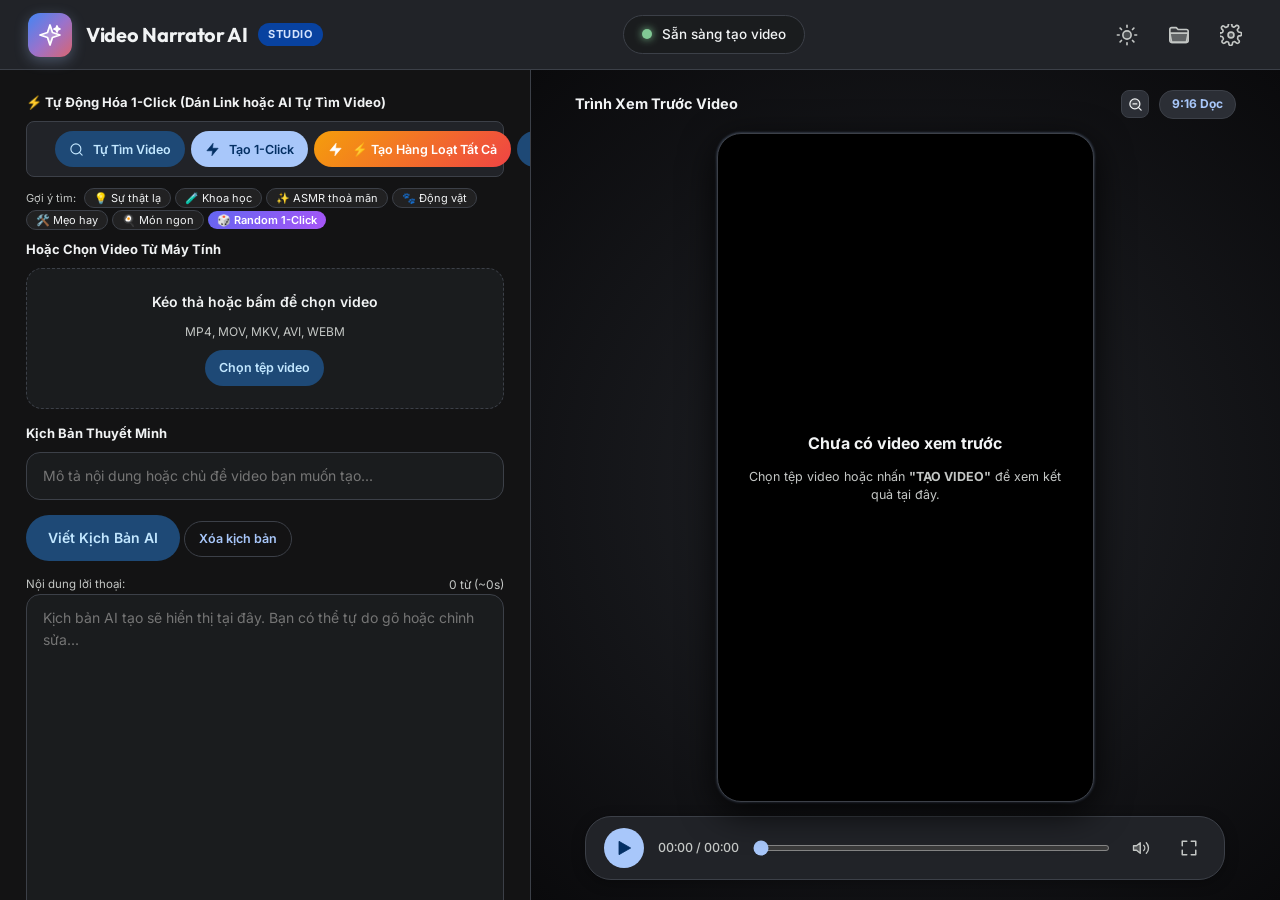
==== commit 709d209f: "feat(batch): add 1-click batch auto-discovery and auto-production for all discovered videos" ====
--- a/wwwroot/index.html
+++ b/wwwroot/index.html
@@ -283,6 +283,10 @@
                                     <svg class="vn-icon"><use href="#icon-lightning"></use></svg>
                                     <span>Tạo 1-Click</span>
                                 </button>
+                                <button class="vn-btn btn-sm flex items-center gap-1" id="btnBatchAutoProduce" type="button" style="background: linear-gradient(135deg, #f59e0b, #ef4444); color: white; border: none; font-weight: 600;" title="Tự động tìm kiếm, tự chọn và tự động dựng HÀNG LOẠT tất cả các video tìm được rồi xuất file">
+                                    <svg class="vn-icon"><use href="#icon-lightning"></use></svg>
+                                    <span>⚡ Tạo Hàng Loạt Tất Cả</span>
+                                </button>
                                 <button class="vn-btn vn-btn-tonal btn-sm flex items-center" id="btnDownloadOnly" type="button" title="Chỉ tải video về máy">
                                     <svg class="vn-icon"><use href="#icon-download"></use></svg>
                                 </button>
@@ -303,7 +307,12 @@
                             <!-- Discovered Videos Grid (Shown after search) -->
                             <div class="discovered-videos-container hidden mb-2" id="discoveredVideosBox">
                                 <div class="discovered-header flex justify-between items-center mb-1">
-                                    <span class="text-xs font-semibold text-primary" id="discoveredHeaderTitle">🎬 Danh sách video tìm thấy:</span>
+                                    <div class="flex items-center gap-2">
+                                        <span class="text-xs font-semibold text-primary" id="discoveredHeaderTitle">🎬 Danh sách video tìm thấy:</span>
+                                        <button class="vn-btn btn-xs flex items-center gap-1" id="btnBatchProduceDiscovered" type="button" style="background: linear-gradient(135deg, #10b981, #059669); color: white; border: none; padding: 2px 8px; font-size: 11px; font-weight: 600; border-radius: 4px;" title="Tự động dựng toàn bộ danh sách video này">
+                                            <span>🚀 Dựng Tất Cả Video Này</span>
+                                        </button>
+                                    </div>
                                     <button class="vn-icon-btn btn-xs" id="btnCloseDiscovered" type="button" title="Đóng danh sách">
                                         <svg class="vn-icon"><use href="#icon-close"></use></svg>
                                     </button>
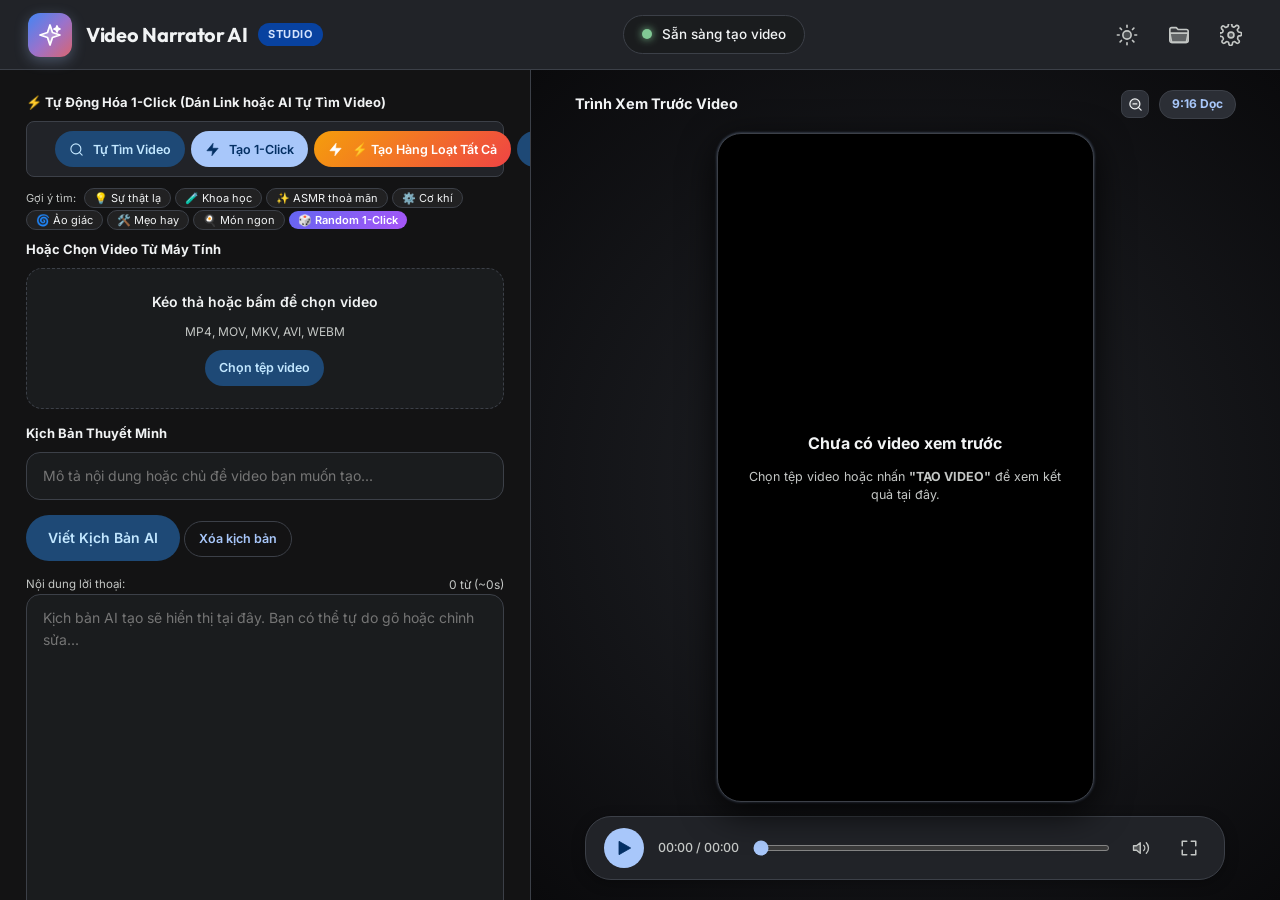
==== commit aed4da70: "fix: resolve FFmpeg crop filter evaluation, prevent batch null reference, and purge pet bias" ====
--- a/wwwroot/index.html
+++ b/wwwroot/index.html
@@ -298,7 +298,8 @@
                                 <button class="vn-chip" type="button" data-topic="Sự thật thú vị thế giới">💡 Sự thật lạ</button>
                                 <button class="vn-chip" type="button" data-topic="Khoa học kỳ thú thí nghiệm">🧪 Khoa học</button>
                                 <button class="vn-chip" type="button" data-topic="Oddly satisfying ASMR">✨ ASMR thoả mãn</button>
-                                <button class="vn-chip" type="button" data-topic="Động vật thông minh hài hước">🐾 Động vật</button>
+                                <button class="vn-chip" type="button" data-topic="Chế tác cơ khí tiện kim loại">⚙️ Cơ khí</button>
+                                <button class="vn-chip" type="button" data-topic="Ảo giác thị giác 3D">🌀 Ảo giác</button>
                                 <button class="vn-chip" type="button" data-topic="Mẹo vặt cuộc sống cực đỉnh">🛠️ Mẹo hay</button>
                                 <button class="vn-chip" type="button" data-topic="Ẩm thực đường phố độc lạ">🍳 Món ngon</button>
                                 <button class="vn-chip chip-highlight" id="btnRandomAutoProduce" type="button" title="AI tự chọn 1 video ngẫu nhiên thịnh hành và tự động dựng trọn gói">🎲 Random 1-Click</button>
@@ -380,8 +381,8 @@
                             </div>
                         </div>
 
-                        <!-- 3. QUICK CONFIG ROW -->
-                        <div class="form-row-3">
+                        <!-- 3. QUICK CONFIG CONTROLS -->
+                        <div class="form-row-2 mb-2">
                             <div class="form-group">
                                 <label class="form-label" style="font-size: 11.5px;">Khung hình:</label>
                                 <div class="vn-select-wrap">
@@ -398,13 +399,34 @@
                             </div>
 
                             <div class="form-group">
+                                <label class="form-label" style="font-size: 11.5px;">Chiến lược cắt dựng:</label>
+                                <div class="vn-select-wrap">
+                                    <select id="quickDurationModeSelect" class="vn-select">
+                                        <option value="⚡ Cắt ghép Highlight (Khớp 100% giọng đọc)" selected>⚡ Cắt ngắn Highlight (15s - 25s)</option>
+                                        <option value="🎬 Giữ nguyên toàn bộ video gốc (Không cắt)">🎬 Giữ toàn bộ video gốc</option>
+                                        <option value="🤖 Tự Động Thông Minh (Thuật toán tự quyết định)">🤖 Tự Động Thông Minh</option>
+                                    </select>
+                                    <svg class="vn-icon select-caret"><use href="#icon-caret-down"></use></svg>
+                                </div>
+                            </div>
+                        </div>
+
+                        <div class="form-row-2 mb-2">
+                            <div class="form-group">
                                 <label class="form-label" style="font-size: 11.5px;">Giọng đọc:</label>
                                 <div class="vn-select-wrap">
                                     <select id="ttsVoiceSelect" class="vn-select">
-                                        <option value="vi-VN-HoaiMyNeural (Nữ - Tiếng Việt)" selected>Hoài My (Nữ truyền cảm - Khuyên dùng)</option>
-                                        <option value="vi-VN-NamMinhNeural (Nam - Tiếng Việt)">Nam Minh (Nam đĩnh đạc)</option>
-                                        <option value="en-US-GuyNeural (Nam - Tiếng Anh)">Guy (Nam English)</option>
-                                        <option value="en-US-JennyNeural (Nữ - Tiếng Anh)">Jenny (Nữ English)</option>
+                                        <optgroup label="🇻🇳 Tiếng Việt">
+                                            <option value="vi-VN-HoaiMyNeural (Nữ - Tiếng Việt)" selected>Hoài My (Nữ truyền cảm - Khuyên dùng)</option>
+                                            <option value="vi-VN-NamMinhNeural (Nam - Tiếng Việt)">Nam Minh (Nam đĩnh đạc)</option>
+                                        </optgroup>
+                                        <optgroup label="🇺🇸 Tiếng Anh (English Shorts)">
+                                            <option value="en-US-GuyNeural (Nam - Tiếng Anh)">Guy (Nam Shorts triệu view)</option>
+                                            <option value="en-US-JennyNeural (Nữ - Tiếng Anh)">Jenny (Nữ tự nhiên, rõ ràng)</option>
+                                            <option value="en-US-ChristopherNeural (Nam Trầm Kể Chuyện - Tiếng Anh)">Christopher (Nam trầm ấm kể chuyện)</option>
+                                            <option value="en-US-AriaNeural (Nữ Truyền Cảm - Tiếng Anh)">Aria (Nữ năng động, cuốn hút)</option>
+                                            <option value="en-US-EricNeural (Nam Trẻ Trung - Tiếng Anh)">Eric (Nam trẻ trung, thân thiện)</option>
+                                        </optgroup>
                                     </select>
                                     <svg class="vn-icon select-caret"><use href="#icon-caret-down"></use></svg>
                                 </div>
@@ -412,10 +434,42 @@
 
                             <div class="form-group">
                                 <div class="flex-between">
-                                    <label class="form-label" style="font-size: 11.5px;">Tốc độ:</label>
+                                    <label class="form-label" style="font-size: 11.5px;">Tốc độ đọc:</label>
                                     <span class="badge-val" id="valSpeechRate" style="font-size: 11px;">1.25x</span>
                                 </div>
                                 <input type="range" class="vn-range" id="rangeSpeechRate" min="0.80" max="1.80" step="0.05" value="1.25" style="margin-top: 6px;">
+                            </div>
+                        </div>
+
+                        <!-- NHẠC NỀN & ÂM LƯỢNG (BACKGROUND MUSIC) -->
+                        <div class="music-card-box mt-2 mb-2">
+                            <div class="flex-between items-center" style="margin-bottom: 6px;">
+                                <div class="flex items-center gap-1">
+                                    <svg class="vn-icon" style="color: var(--vn-primary); width: 16px; height: 16px;"><use href="#icon-music"></use></svg>
+                                    <span style="font-size: 12px; font-weight: 600;">Nhạc Nền (Background Music)</span>
+                                </div>
+                                <div class="flex items-center gap-1">
+                                    <button class="vn-btn-tag" id="btnResetDefaultMusic" type="button" title="Dùng lại nhạc nền Lo-fi mặc định">
+                                        Mặc định
+                                    </button>
+                                    <button class="vn-btn-tag text-danger" id="btnClearMusic" type="button" title="Tắt nhạc nền cho video này">
+                                        Tắt nhạc
+                                    </button>
+                                </div>
+                            </div>
+                            <div class="flex items-center gap-2">
+                                <button class="vn-btn vn-btn-outlined btn-sm" id="btnSelectMusic" type="button" style="height: 32px; padding: 0 10px; font-size: 11.5px; border-radius: 8px;">
+                                    <svg class="vn-icon" style="width: 14px; height: 14px;"><use href="#icon-music"></use></svg>
+                                    <span>Đổi Nhạc</span>
+                                </button>
+                                <div class="music-display-badge" id="musicFileNameDisplay" title="Nhạc nền đang áp dụng">
+                                    🎵 viral_lofi_background.mp3 (Mặc định)
+                                </div>
+                            </div>
+                            <div class="flex items-center gap-2 mt-1">
+                                <span style="font-size: 11px; color: var(--vn-on-surface-variant); min-width: 58px;">Âm lượng:</span>
+                                <input type="range" class="vn-range" id="rangeMusicVolume" min="0.02" max="0.50" step="0.02" value="0.10" style="flex: 1; margin: 0;">
+                                <span class="badge-val" id="valMusicVolume" style="font-size: 11px; min-width: 35px; text-align: right;">10%</span>
                             </div>
                         </div>
 
@@ -629,9 +683,9 @@
                         <label class="form-label" style="font-size: 11.5px;">Chiến lược thời lượng:</label>
                         <div class="vn-select-wrap">
                             <select id="durationModeSelect" class="vn-select">
-                                <option value="Tự Động Thông Minh (Thuật toán tự quyết định)" selected>Tự động khớp video & giọng nói (Đề xuất)</option>
-                                <option value="Giữ nguyên toàn bộ video gốc (Không cắt)">Giữ nguyên toàn bộ video gốc</option>
-                                <option value="Cắt ghép Highlight (Khớp 100% giọng đọc)">Cắt ghép Highlight theo câu nói</option>
+                                <option value="⚡ Cắt ghép Highlight (Khớp 100% giọng đọc)" selected>⚡ Cắt ghép Highlight theo câu nói (Ngắn gọn 15s-25s)</option>
+                                <option value="🎬 Giữ nguyên toàn bộ video gốc (Không cắt)">🎬 Giữ nguyên toàn bộ video gốc</option>
+                                <option value="🤖 Tự Động Thông Minh (Thuật toán tự quyết định)">🤖 Tự Động Thông Minh (Thuật toán tự quyết định)</option>
                             </select>
                             <svg class="vn-icon select-caret"><use href="#icon-caret-down"></use></svg>
                         </div>
@@ -759,6 +813,13 @@
                             <input type="checkbox" id="chkMusicDucking" checked>
                             <span class="switch-pill"></span>
                         </label>
+                        <div class="flex items-center gap-2 mt-1 mb-2" style="padding: 0 4px;">
+                            <button class="vn-btn vn-btn-outlined btn-sm" id="btnModalSelectMusic" type="button" style="height: 30px; font-size: 11px; padding: 0 10px;">
+                                <svg class="vn-icon" style="width: 13px; height: 13px;"><use href="#icon-music"></use></svg>
+                                <span>Chọn File Nhạc Khác</span>
+                            </button>
+                            <span class="text-xs text-muted truncate flex-1" id="modalMusicFileNameDisplay">viral_lofi_background.mp3</span>
+                        </div>
 
                         <label class="vn-switch-card">
                             <div class="switch-content">
--- a/wwwroot/style.css
+++ b/wwwroot/style.css
@@ -1991,3 +1991,41 @@
     padding: 3px 6px;
     flex: 1;
 }
+
+/* ==================== BACKGROUND MUSIC CARD STYLES ==================== */
+.music-card-box {
+    background: var(--vn-surface-container);
+    border: 1px solid var(--vn-outline-variant);
+    border-radius: 12px;
+    padding: 10px 14px;
+    box-shadow: 0 2px 6px rgba(0, 0, 0, 0.15);
+}
+
+.music-display-badge {
+    flex: 1;
+    background: var(--vn-surface-high);
+    border: 1px solid var(--vn-outline-variant);
+    border-radius: 8px;
+    padding: 6px 10px;
+    font-size: 11.5px;
+    color: var(--vn-on-surface);
+    white-space: nowrap;
+    overflow: hidden;
+    text-overflow: ellipsis;
+}
+
+.vn-btn-tag {
+    background: transparent;
+    border: 1px solid var(--vn-outline-variant);
+    color: var(--vn-on-surface-variant);
+    font-size: 10.5px;
+    padding: 2px 8px;
+    border-radius: 6px;
+    cursor: pointer;
+    transition: all 0.2s ease;
+}
+
+.vn-btn-tag:hover {
+    background: var(--vn-surface-highest);
+    color: var(--vn-on-surface);
+}
